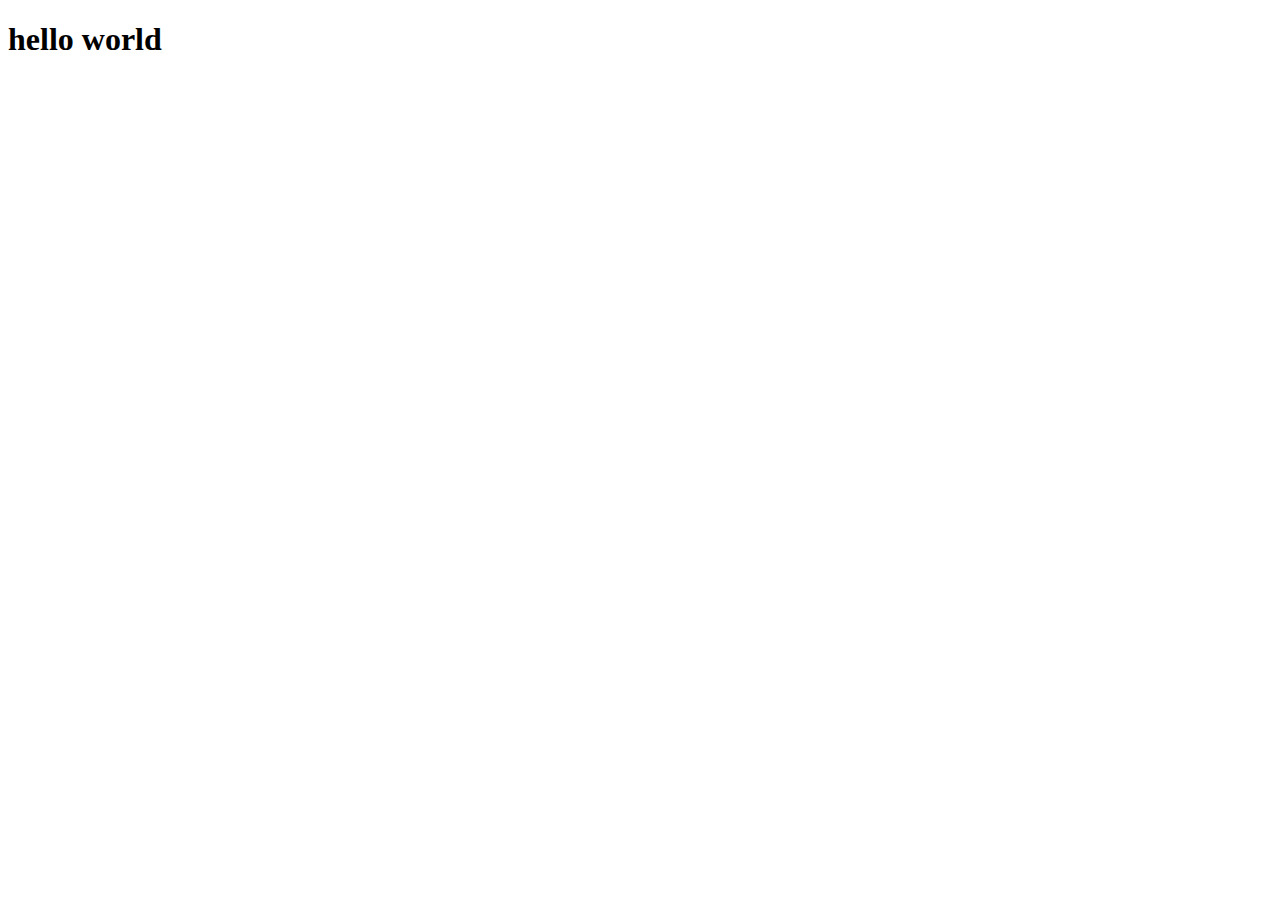
==== index.html @ 2f9a54e5 "dfd" ====
<!DOCTYPE html>
<html lang="en">
<head>
    <meta charset="UTF-8">
    <meta http-equiv="X-UA-Compatible" content="IE=edge">
    <meta name="viewport" content="width=device-width, initial-scale=1.0">
    <title>Amazon</title>
    <link rel="stylesheet" href="style.css">
</head>
<body>
    <h1>hello world</h1>
</body>
</html>
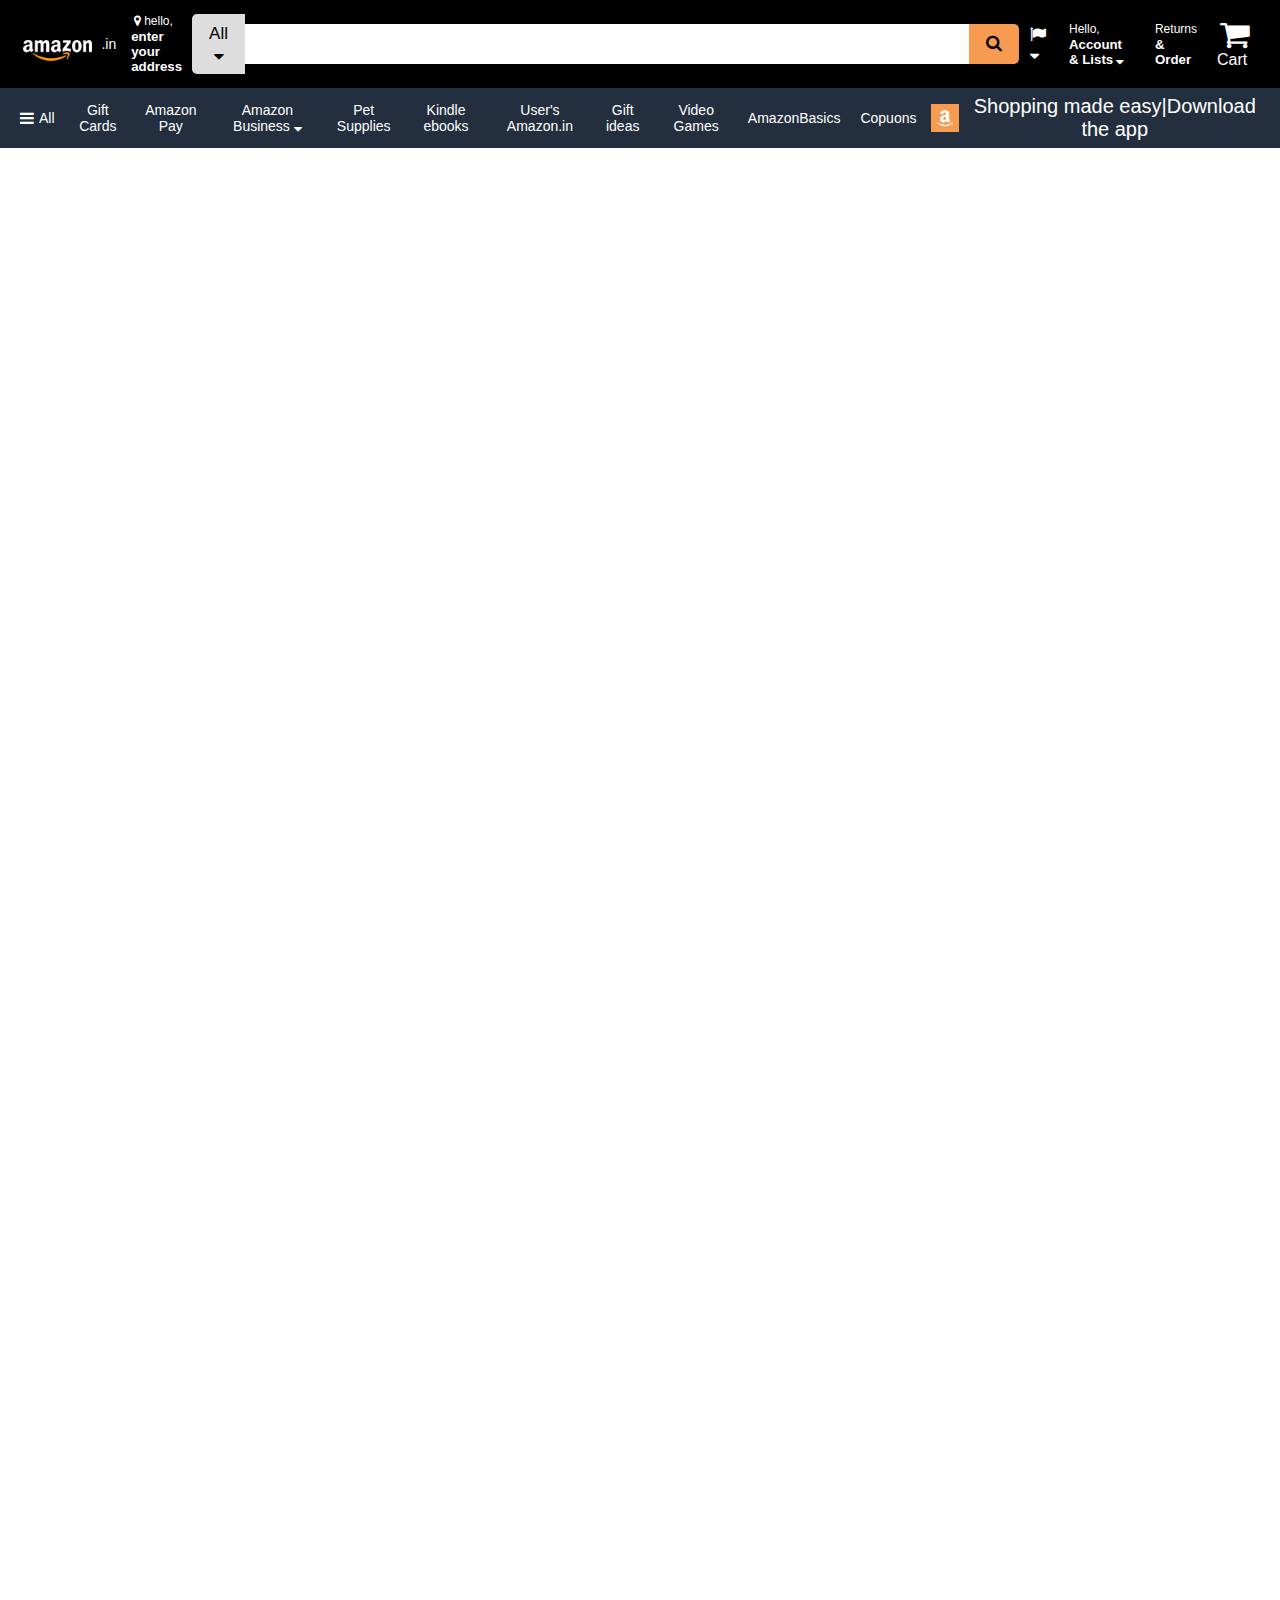
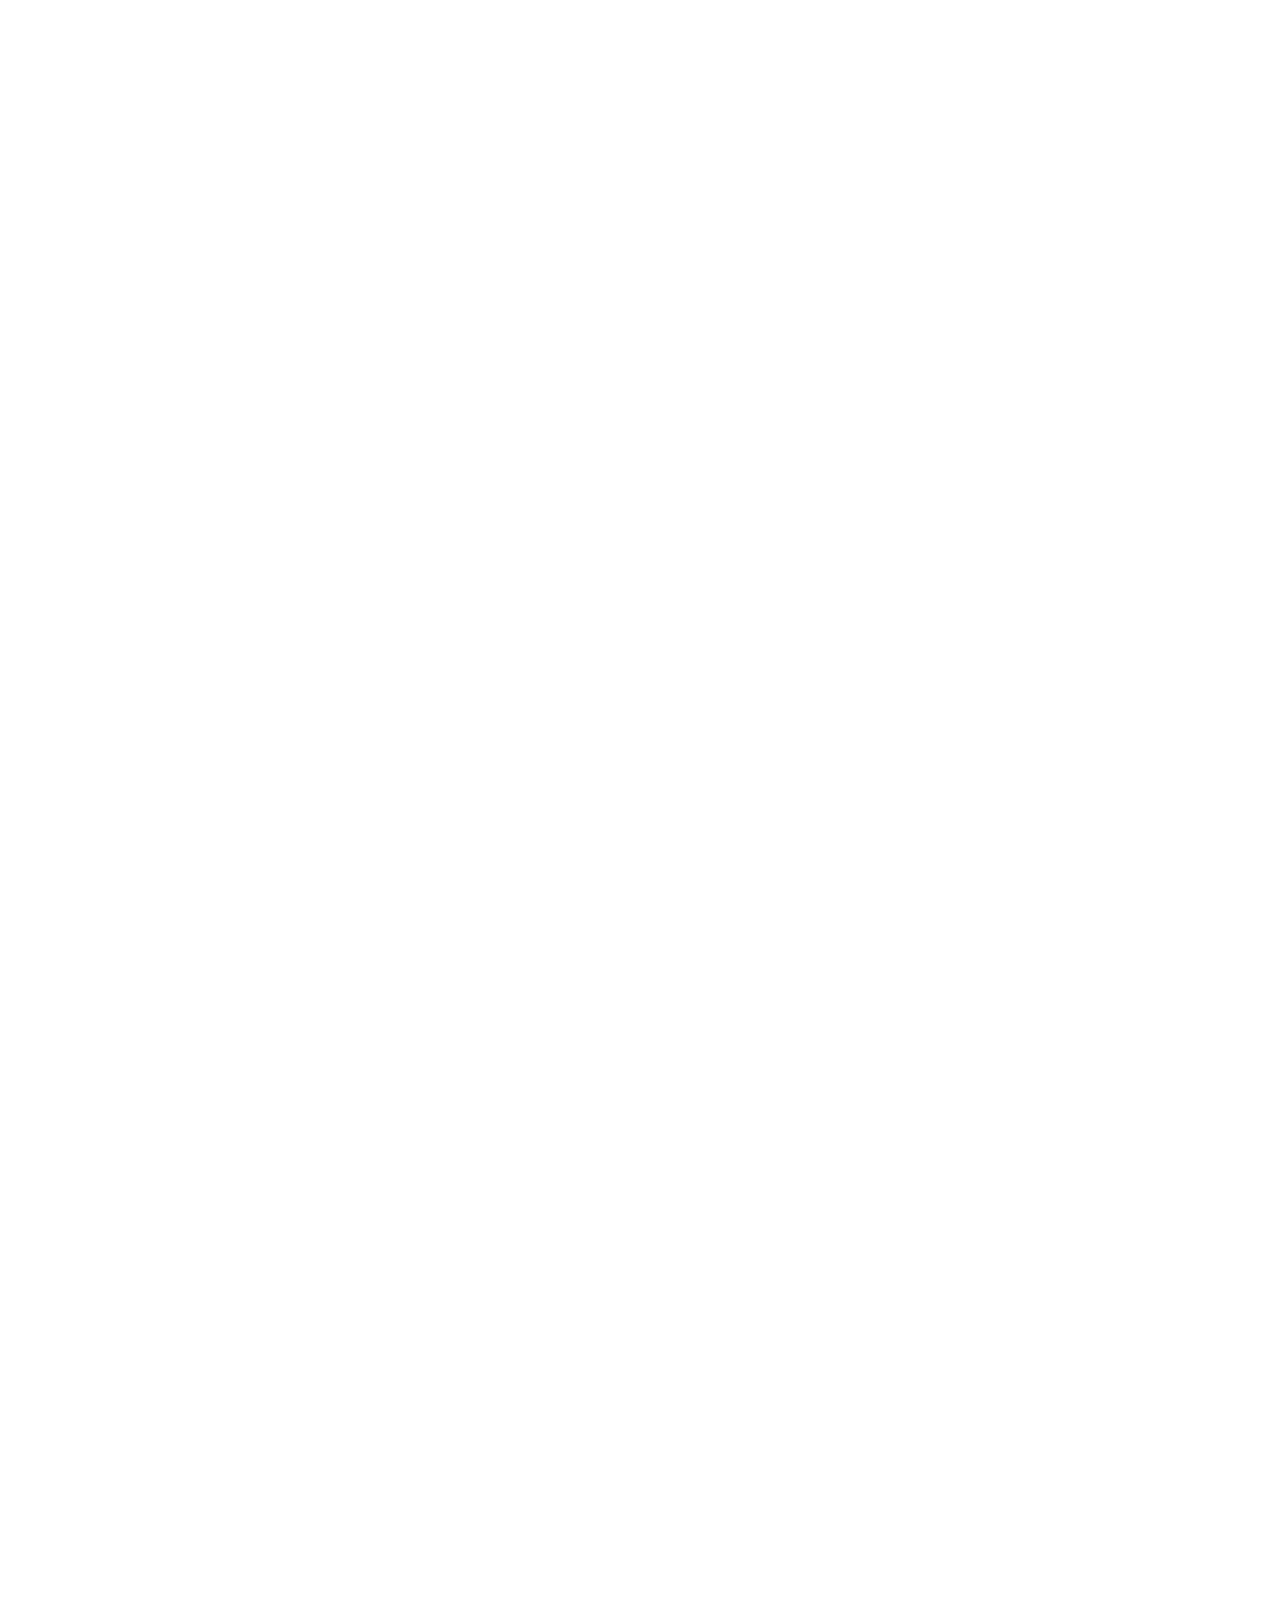
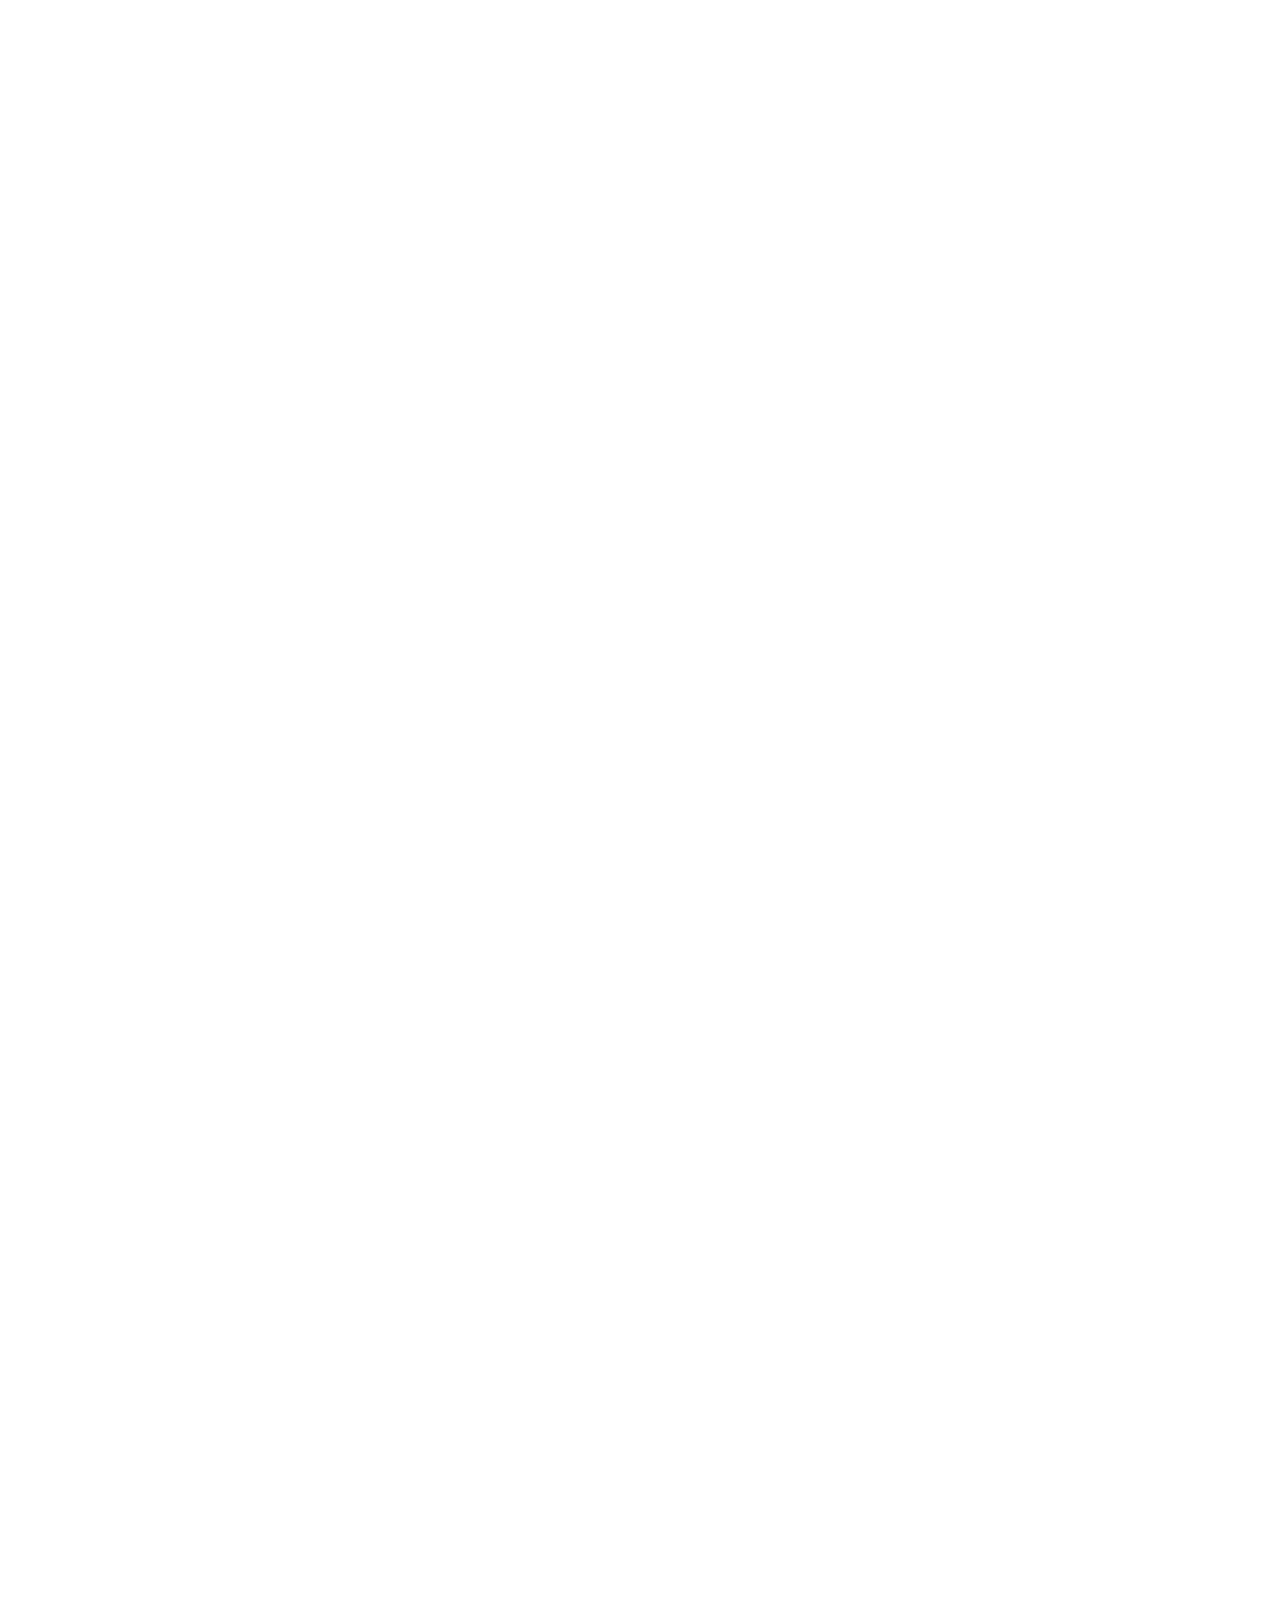
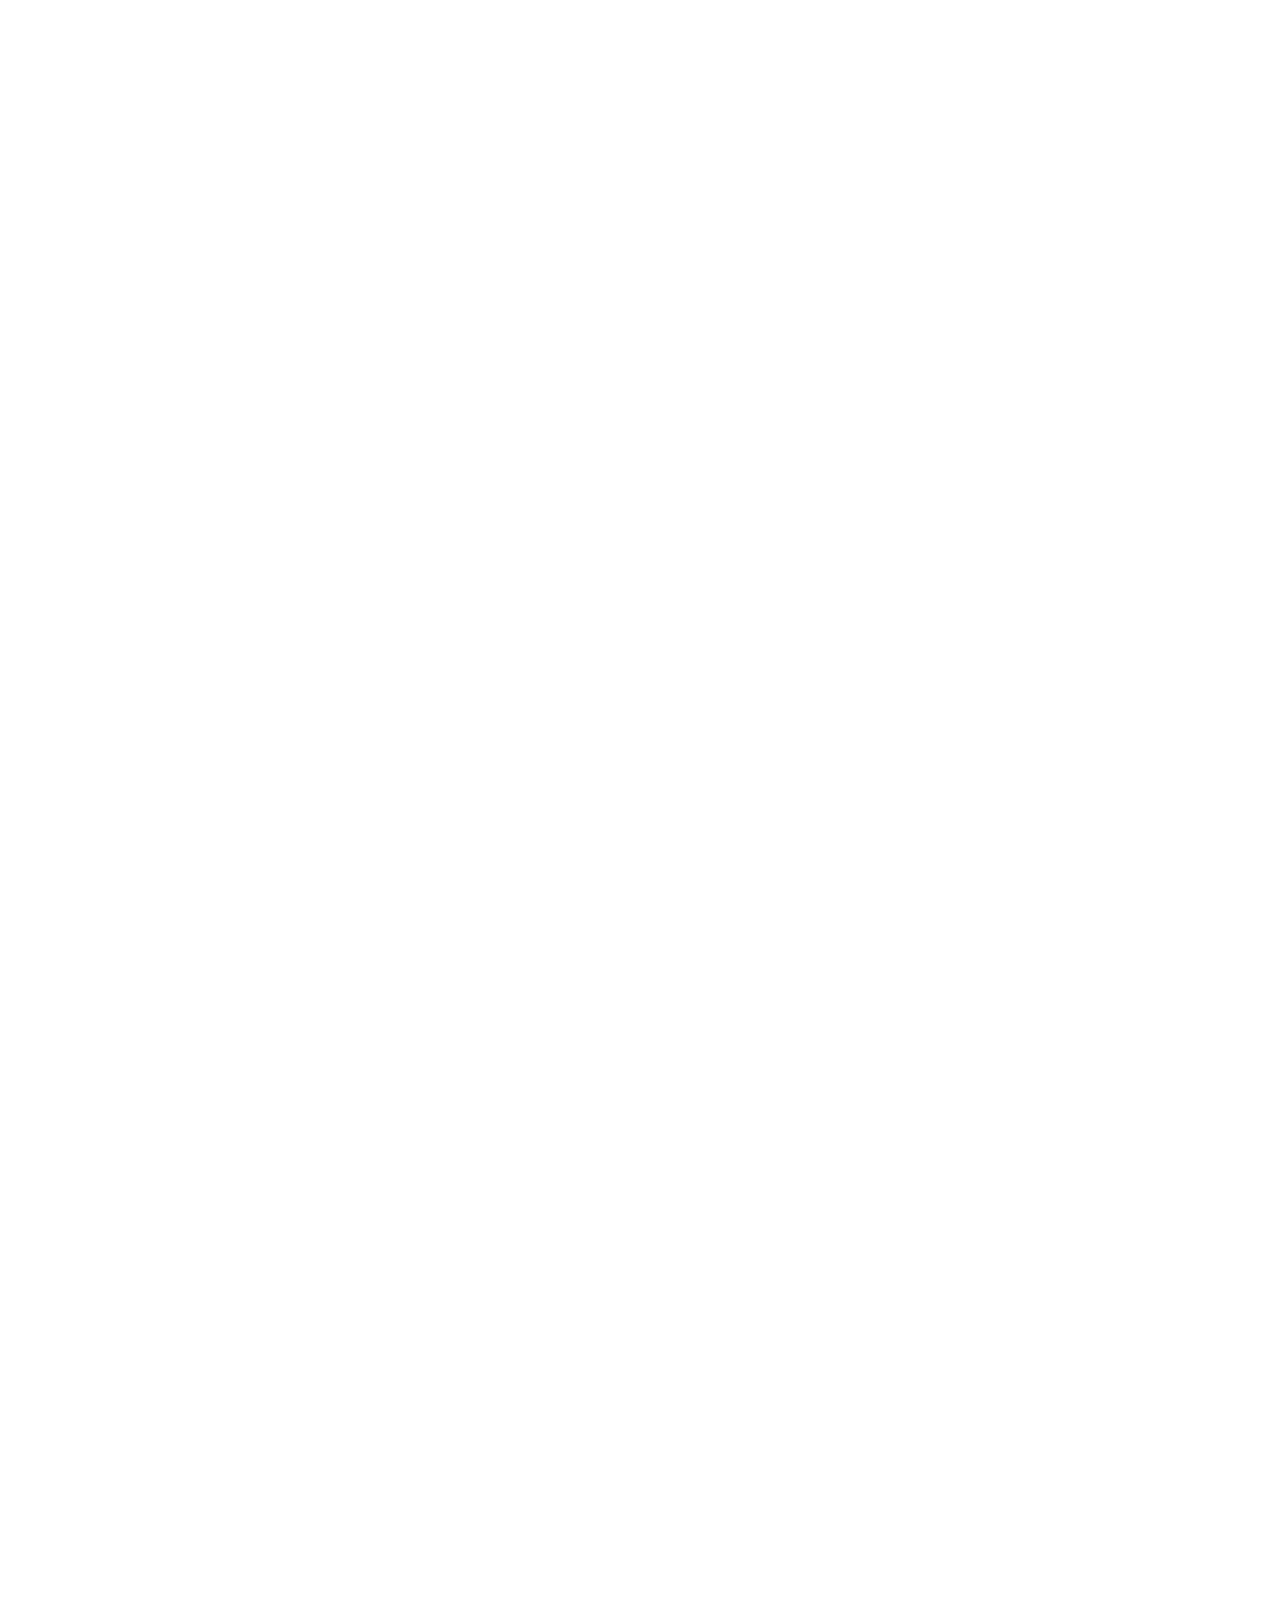
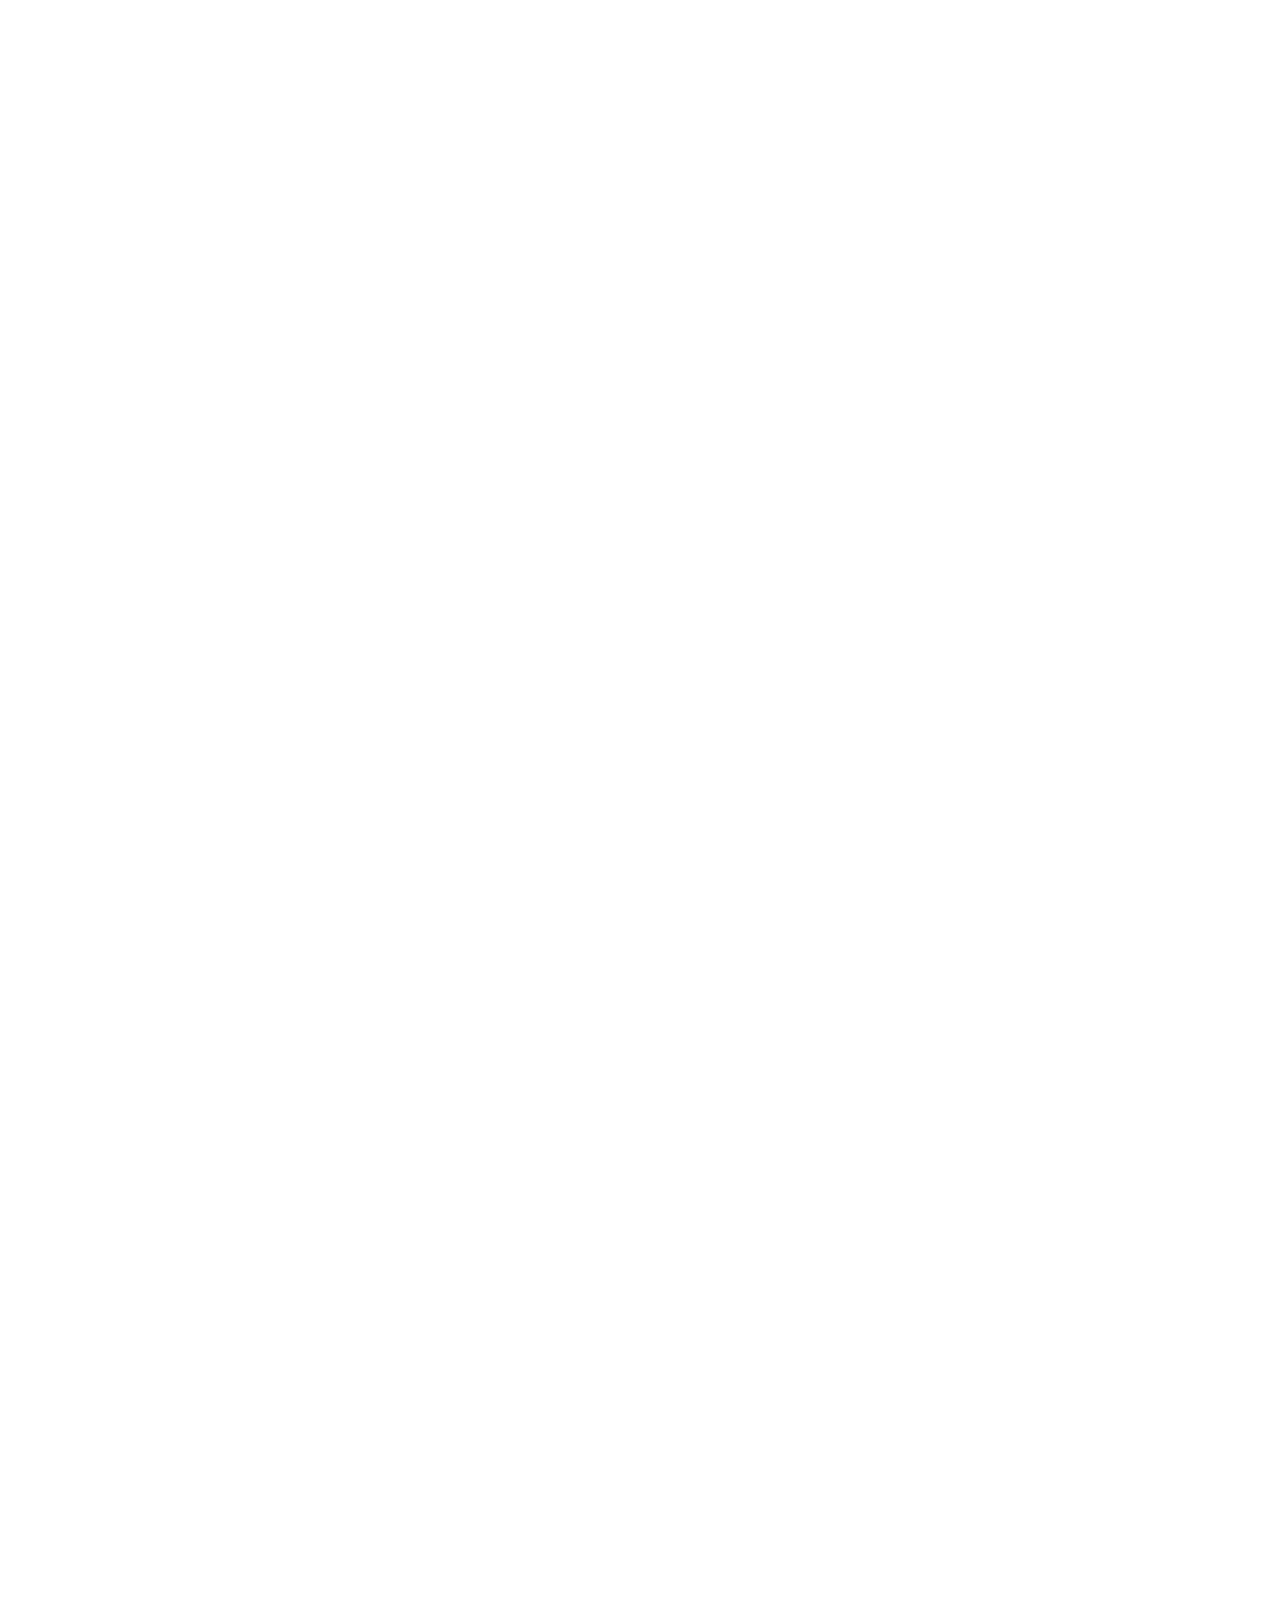
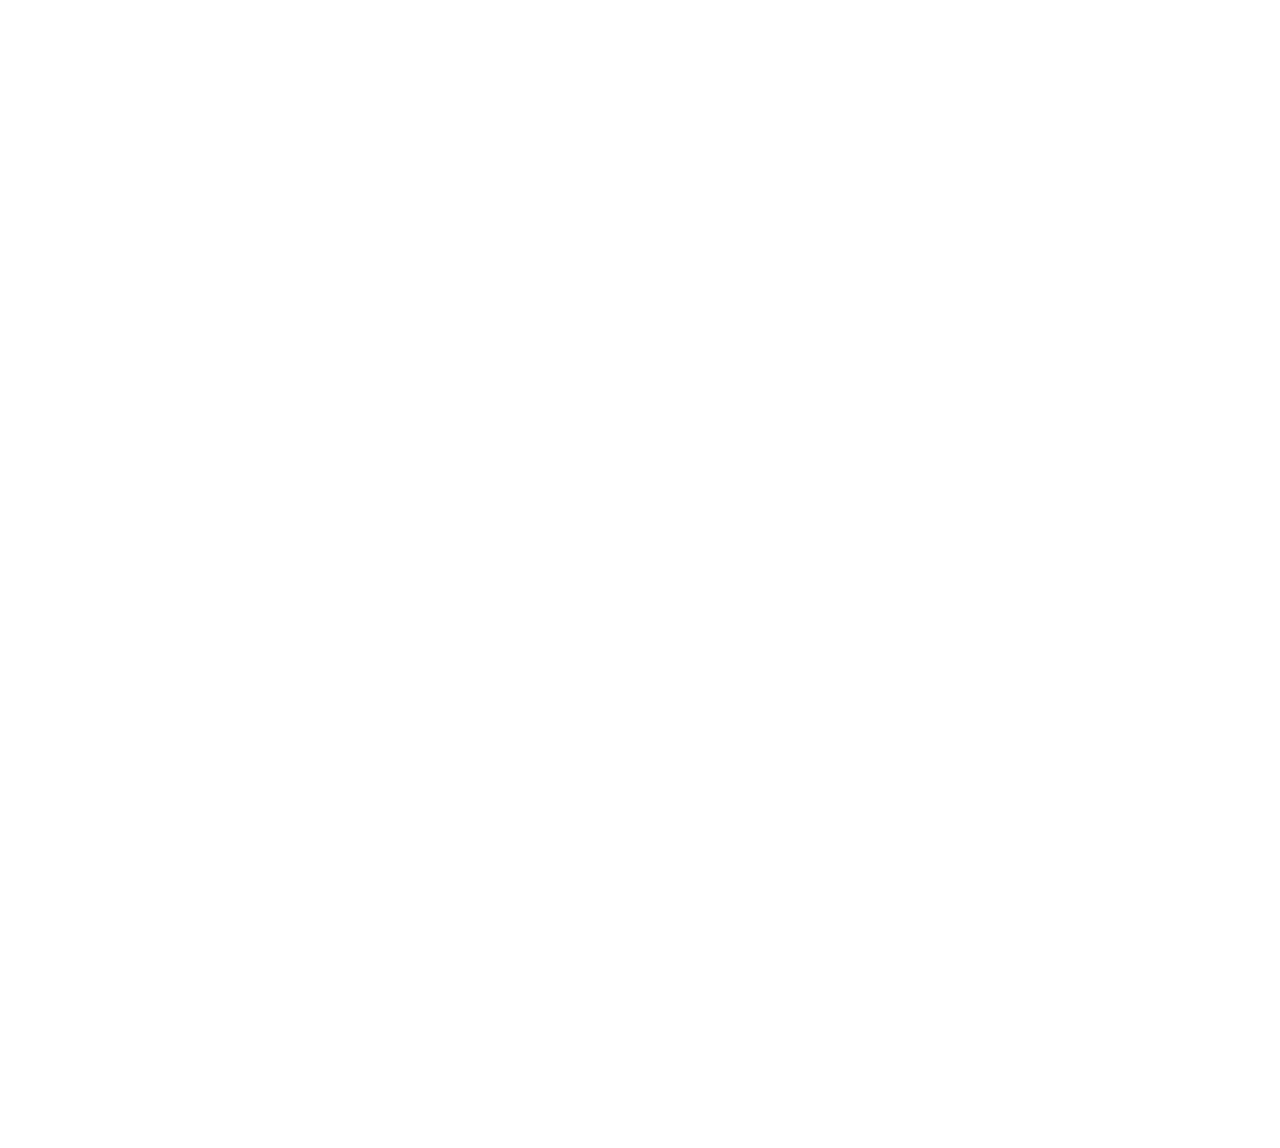
==== commit 4182bc44: "fdf" ====
--- a/index.html
+++ b/index.html
@@ -1,13 +1,104 @@
 <!DOCTYPE html>
 <html lang="en">
-<head>
-    <meta charset="UTF-8">
-    <meta http-equiv="X-UA-Compatible" content="IE=edge">
-    <meta name="viewport" content="width=device-width, initial-scale=1.0">
-    <title>Amazon</title>
-    <link rel="stylesheet" href="style.css">
-</head>
-<body>
-    <h1>hello world</h1>
-</body>
-</html>+  <head>
+    <meta charset="UTF-8" />
+    <meta http-equiv="X-UA-Compatible" content="IE=edge" />
+    <meta name="viewport" content="width=device-width, initial-scale=1.0" />
+    <title>Document</title>
+    <link rel="stylesheet" href="style/style.css" />
+    <!-- <link rel="stylesheet" href="https://cdnjs.cloudflare.com/ajax/libs/font-awesome/4.7.0/css/font-awesome.min.css" /> -->
+    <link
+      rel="stylesheet"
+      href="https://cdnjs.cloudflare.com/ajax/libs/font-awesome/4.7.0/css/font-awesome.css"
+    />
+  </head>
+
+  <body>
+    <nav>
+      <div class="left dflex">
+        <a href="#"
+          ><img src="img/amazon-logo.png" alt="logo" class="logo" /><span
+            >.in</span
+          ></a
+        >
+
+        <div class="item">
+          <p><i class="fa fa-map-marker me"></i>hello,</p>
+          <h5>enter your address</h5>
+        </div>
+      </div>
+      <div class="searchBox dflex">
+        <div class="box">
+          <div class="dflex">
+            <button type="submit" class="all">
+              All <i class="fa fa-sort-desc"></i>
+            </button>
+            <input type="text" />
+            <button type="submit" class="search">
+              <i class="fa fa-search"></i>
+            </button>
+          </div>
+        </div>
+      </div>
+      <div class="right dflex">
+        <div class="item">
+          <i class="fa fa-flag"></i><i class="fa fa-sort-desc"></i>
+        </div>
+        <div class="item">
+          <p>Hello,</p>
+          <h5>Account & Lists<i class="fa fa-sort-desc"></i></h5>
+        </div>
+        <div class="item">
+          <p>Returns</p>
+          <h5>& Order</h5>
+        </div>
+        <div class="item"><i class="fa fa-shopping-cart fa-2x"></i>Cart</div>
+      </div>
+    </nav>
+    <nav class="subnavigation">
+      <ul class="submenu">
+        <a href="#"
+          ><i class="fa fa-bars"></i>
+          <li>All</li>
+        </a>
+        <a href="#">
+          <li>Gift Cards</li>
+        </a>
+        <a href="#">
+          <li>Amazon Pay</li>
+        </a>
+        <a href="#">
+          <li>Amazon Business <i class="fa fa-sort-desc"></i></li>
+        </a>
+        <a href="#">
+          <li>Pet Supplies</li>
+        </a>
+        <a href="#">
+          <li>Kindle ebooks</li>
+        </a>
+        <a href="#">
+          <li>User's Amazon.in</li>
+        </a>
+        <a href="#">
+          <li>Gift ideas</li>
+        </a>
+        <a href="#">
+          <li>Video Games</li>
+        </a>
+        <a href="#">
+          <li>AmazonBasics</li>
+        </a>
+        <a href="#">
+          <li>Copuons</li>
+        </a>
+      </ul>
+      <ul>
+        <a href="#"
+          ><i class="fa fa-amazon bg"></i>
+          <li class="li">Shopping made easy|Download the app</li>
+        </a>
+      </ul>
+    </nav>
+    <section></section>
+  </body>
+</html>
--- a/style/style.css
+++ b/style/style.css
@@ -0,0 +1,127 @@
+* {
+    margin: 0;
+    padding: 0;
+    box-sizing: border-box;
+    color: white;
+    font-family: Arial, Helvetica, sans-serif;
+  }
+  body {
+    height: 1000vh;
+  }
+  section {
+    height: 1000vh;
+  }
+  nav {
+    background-color: #000;
+    display: flex;
+    justify-content: space-between;
+    align-items: center;
+    padding: 4px 15px 4px 10px;
+  }
+  .dflex {
+    display: flex;
+    align-items: center;
+  }
+  .item {
+    padding: 10px 10px;
+  }
+  .item:hover {
+    border: 1px solid #fff;
+    border-radius: 2px;
+    margin: -1px;
+  }
+  .logo {
+    text-align: center;
+    margin: 1px;
+    margin-bottom: -5px;
+    padding: 6px 8px 0px 0px;
+    height: 42px;
+  }
+  a {
+    display: flex;
+    text-align: center;
+    align-items: center;
+    text-decoration: none;
+    padding: 5px 5px 5px;
+  }
+  a:hover {
+    border: 1px solid #fff;
+    margin: -1px;
+    border-radius: 3px;
+  }
+  a span {
+    font-size: 14px;
+    margin-left: -10px;
+  }
+  p {
+    font-size: 12px;
+    line-height: 15px;
+  }
+  .item i {
+    padding: 0 3px;
+  }
+  nav input {
+    width: 740px;
+    padding: 10px;
+    font-size: 17px;
+    border: none;
+    outline: none;
+    color: black;
+  }
+  nav button {
+    padding: 10px 10px;
+    color: black;
+    font-size: 17px;
+    border: none;
+    border-radius: 5px 0px 0px 5px;
+    cursor: pointer;
+  }
+  nav .all {
+    background: #ddd;
+    border-radius: 5px 0px 0px 5px;
+  }
+  nav .search {
+    padding: 10px 17px;
+    margin: -2px;
+    background: rgb(247, 155, 80);
+    border-radius: 0px 5px 5px 0px;
+  }
+  nav .search i,
+  nav .all i {
+    color: black;
+  }
+  
+  .box:hover {
+    border: 4px solid rgb(247, 155, 80);
+    box-shadow: 0px 0px 3px 0px rgb(247, 155, 80);
+    border-radius: 10px;
+  }
+  .subnavigation {
+    background-color: #232f3e;
+    padding: 6px 15px;
+  }
+  .submenu {
+    display: flex;
+    align-items: center;
+    justify-content: space-around;
+  }
+  ul li {
+    list-style: none;
+    font-weight: 500;
+    padding: 1px 5px;
+    font-size: 14px;
+  }
+  nav submenu i {
+    font-size: 16px;
+  }
+  .li {
+    margin: -5px;
+    font-size: 20px;
+  }
+  .bg {
+    position: relative;
+    padding: 6px 6px;
+    margin: -5px 0;
+    margin-right: 10px;
+    background-color: rgb(247, 155, 80);
+  }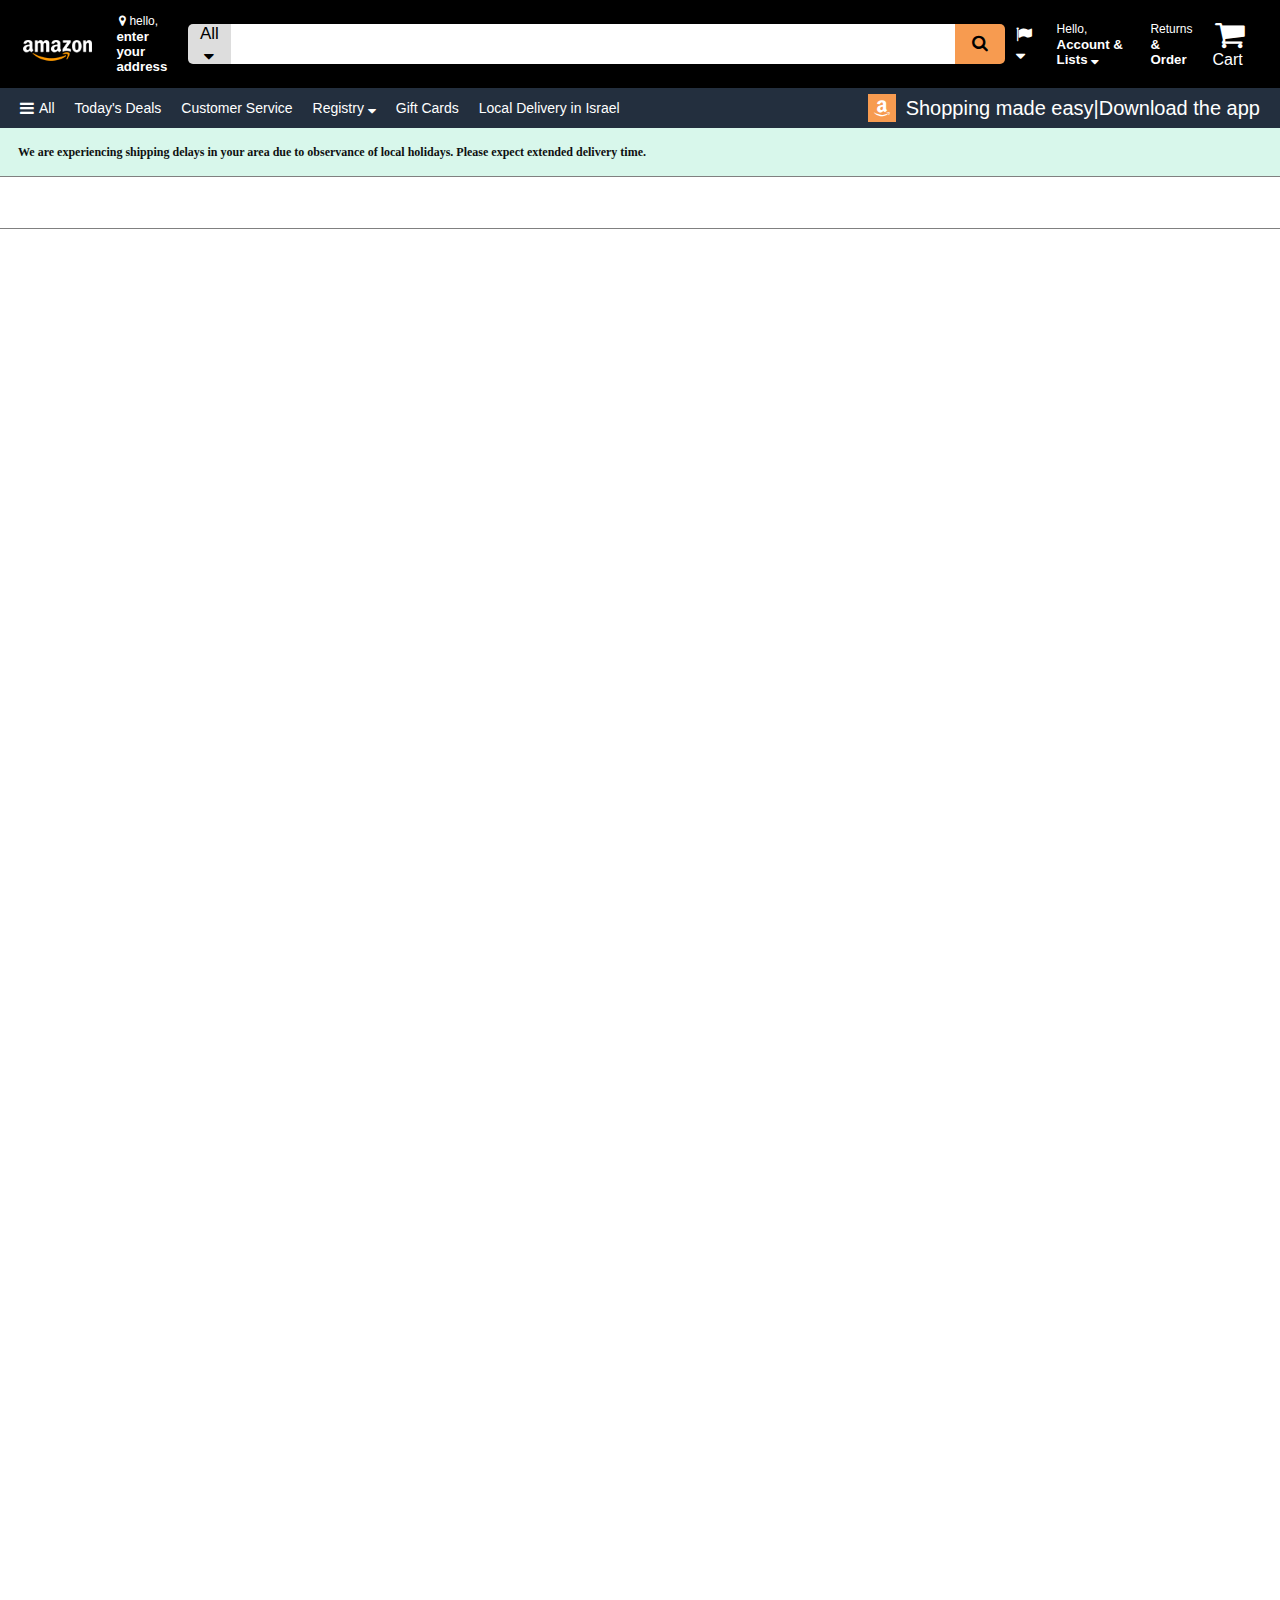
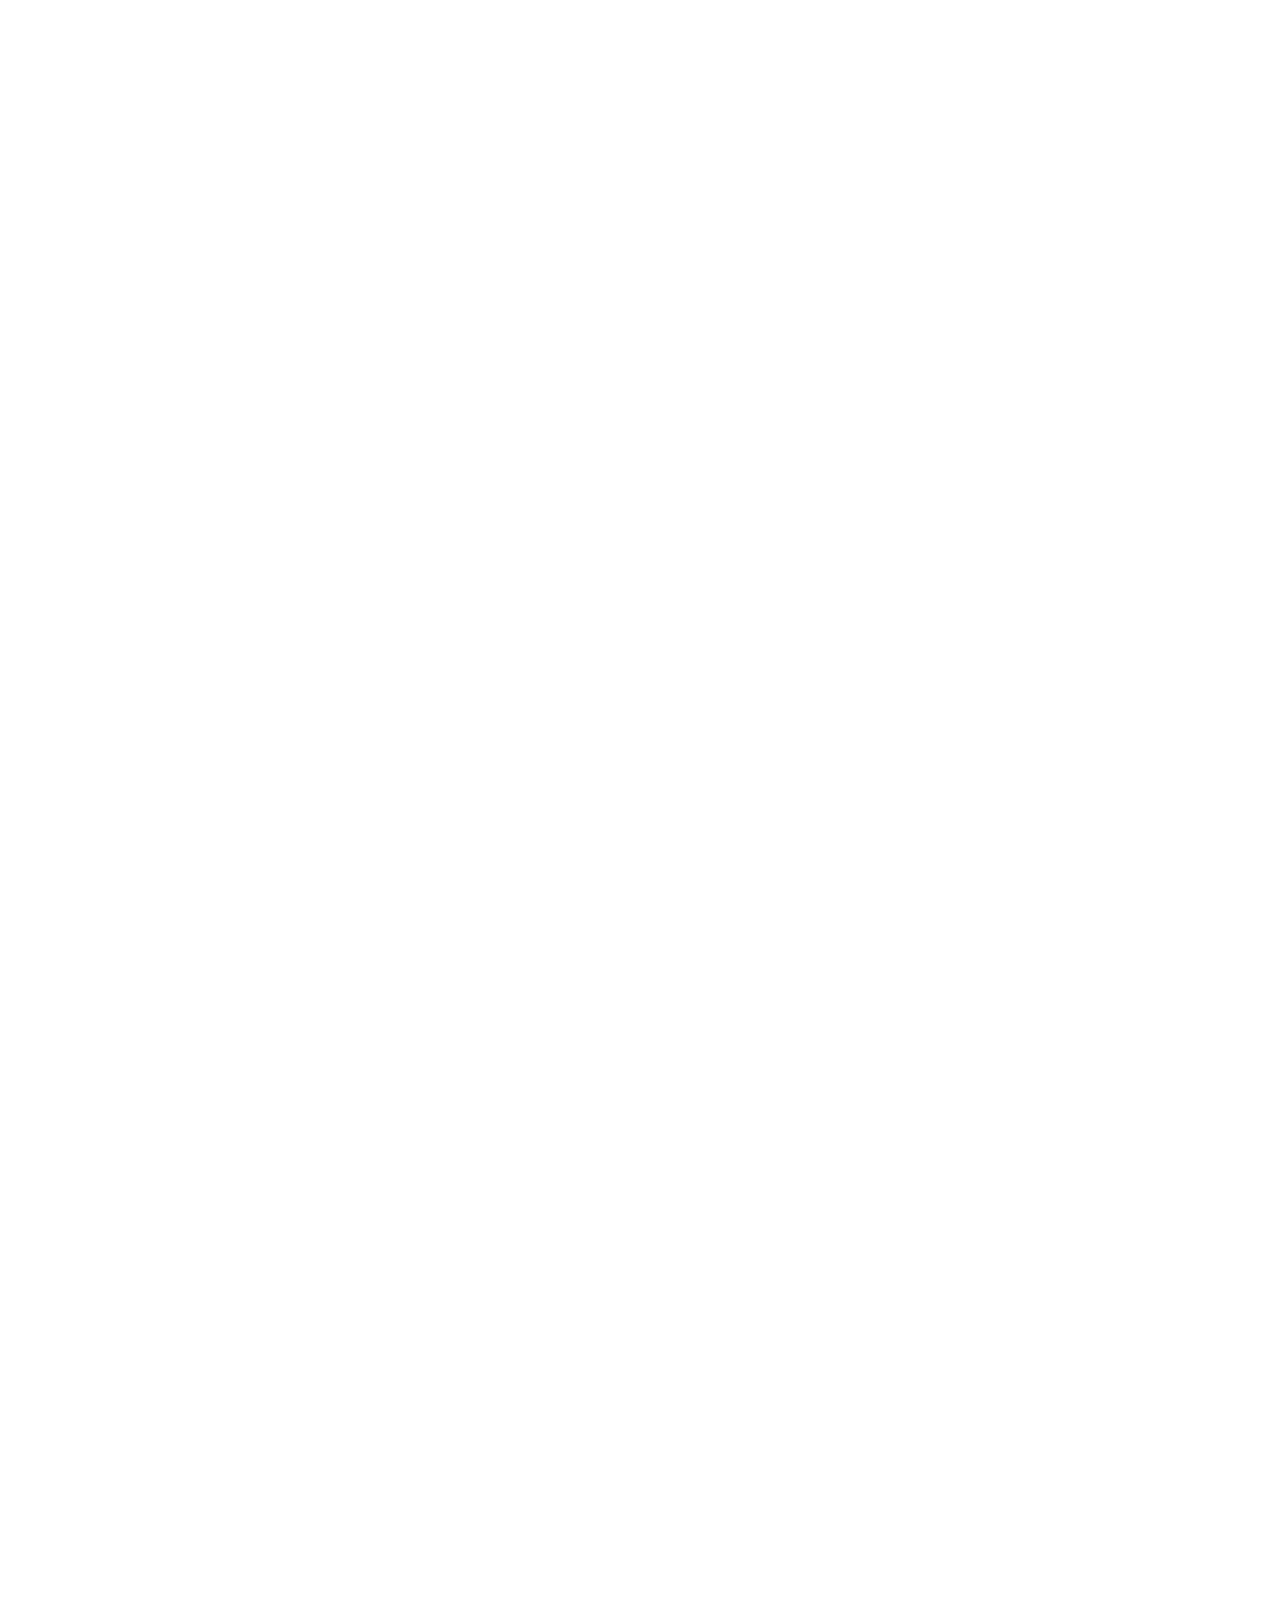
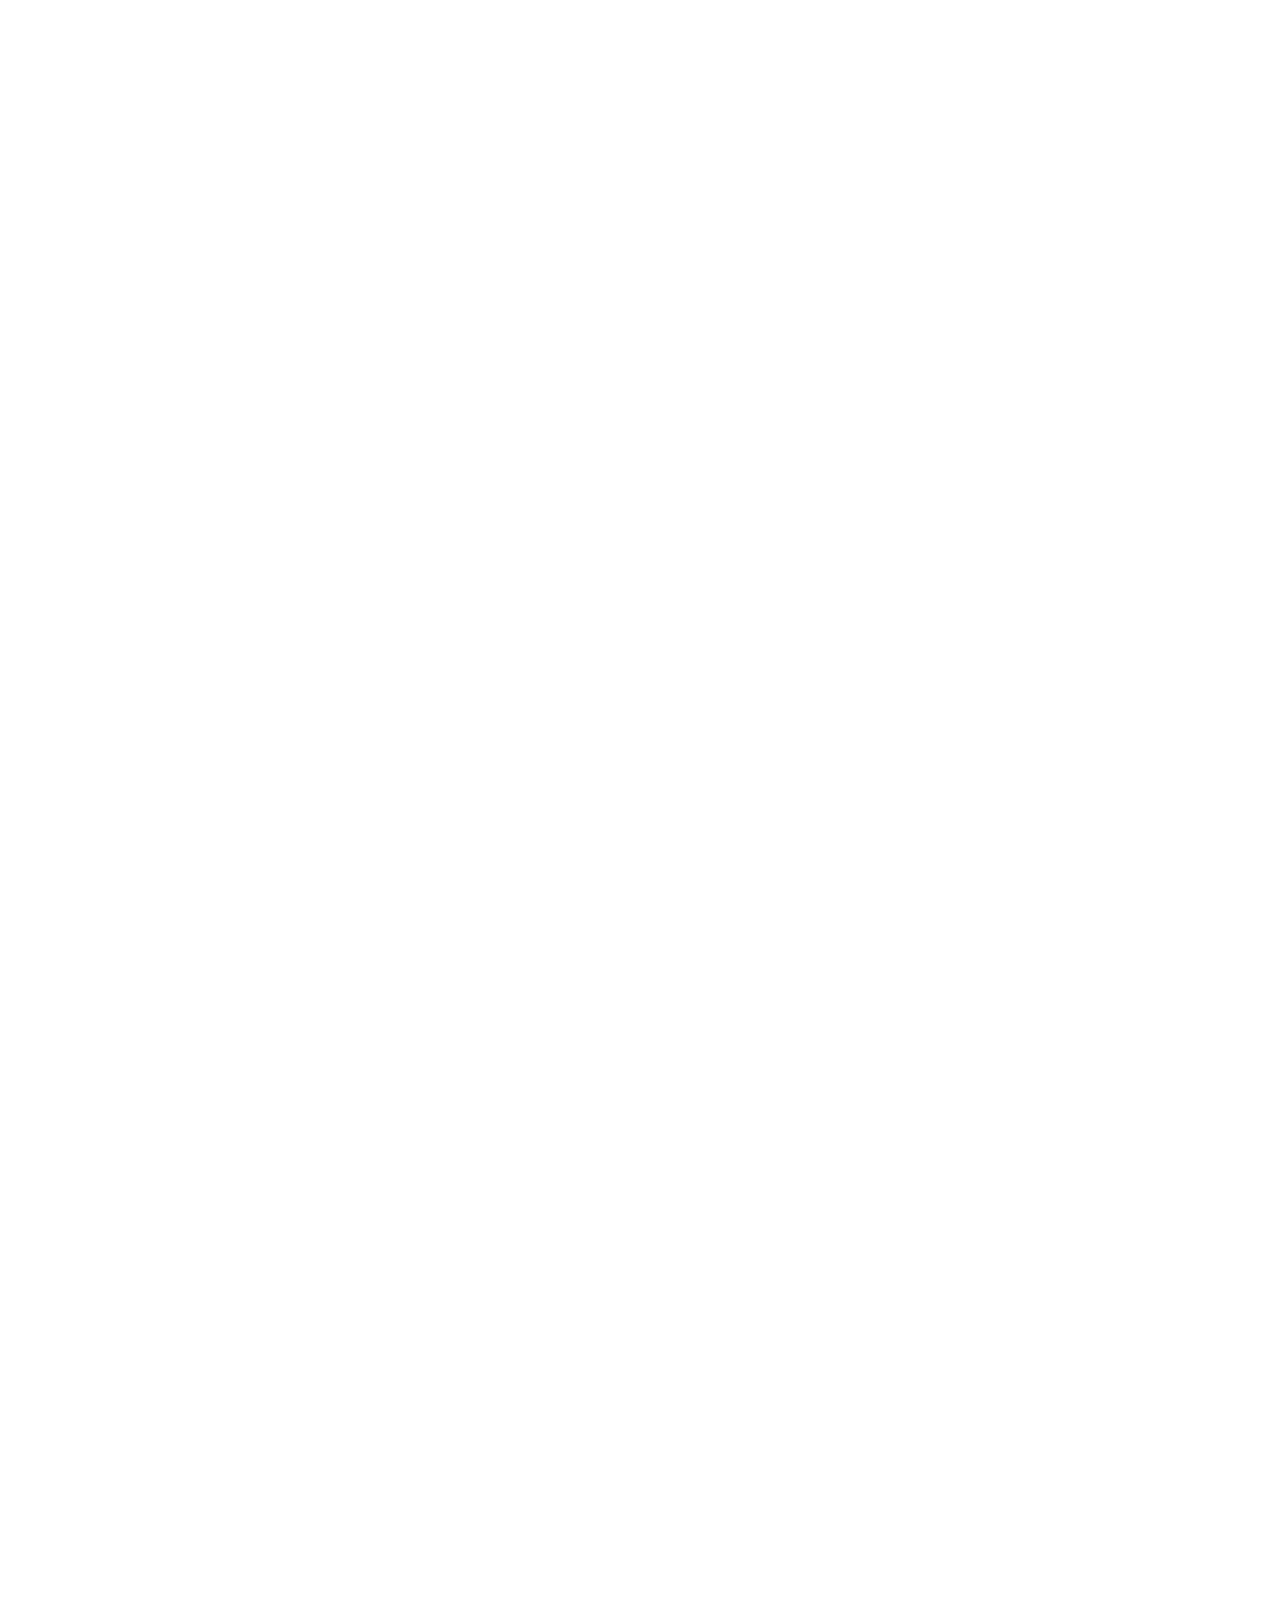
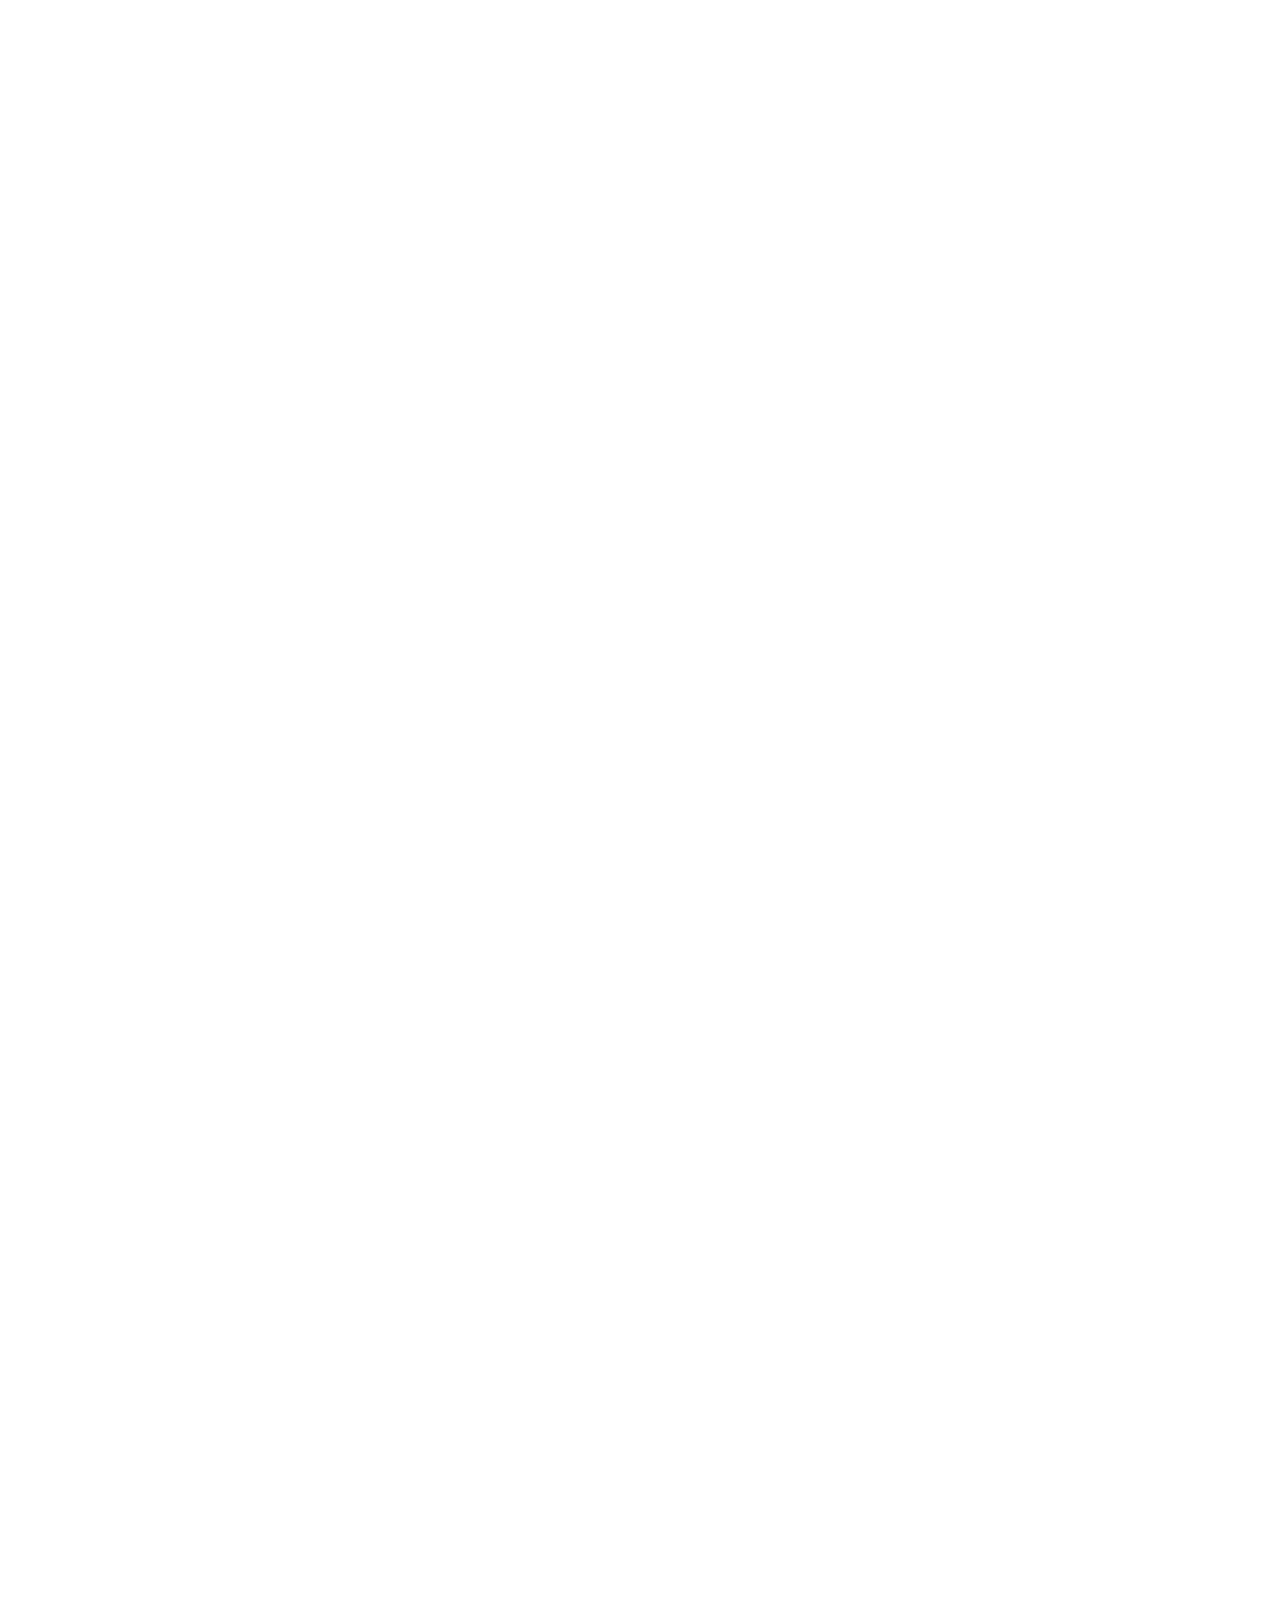
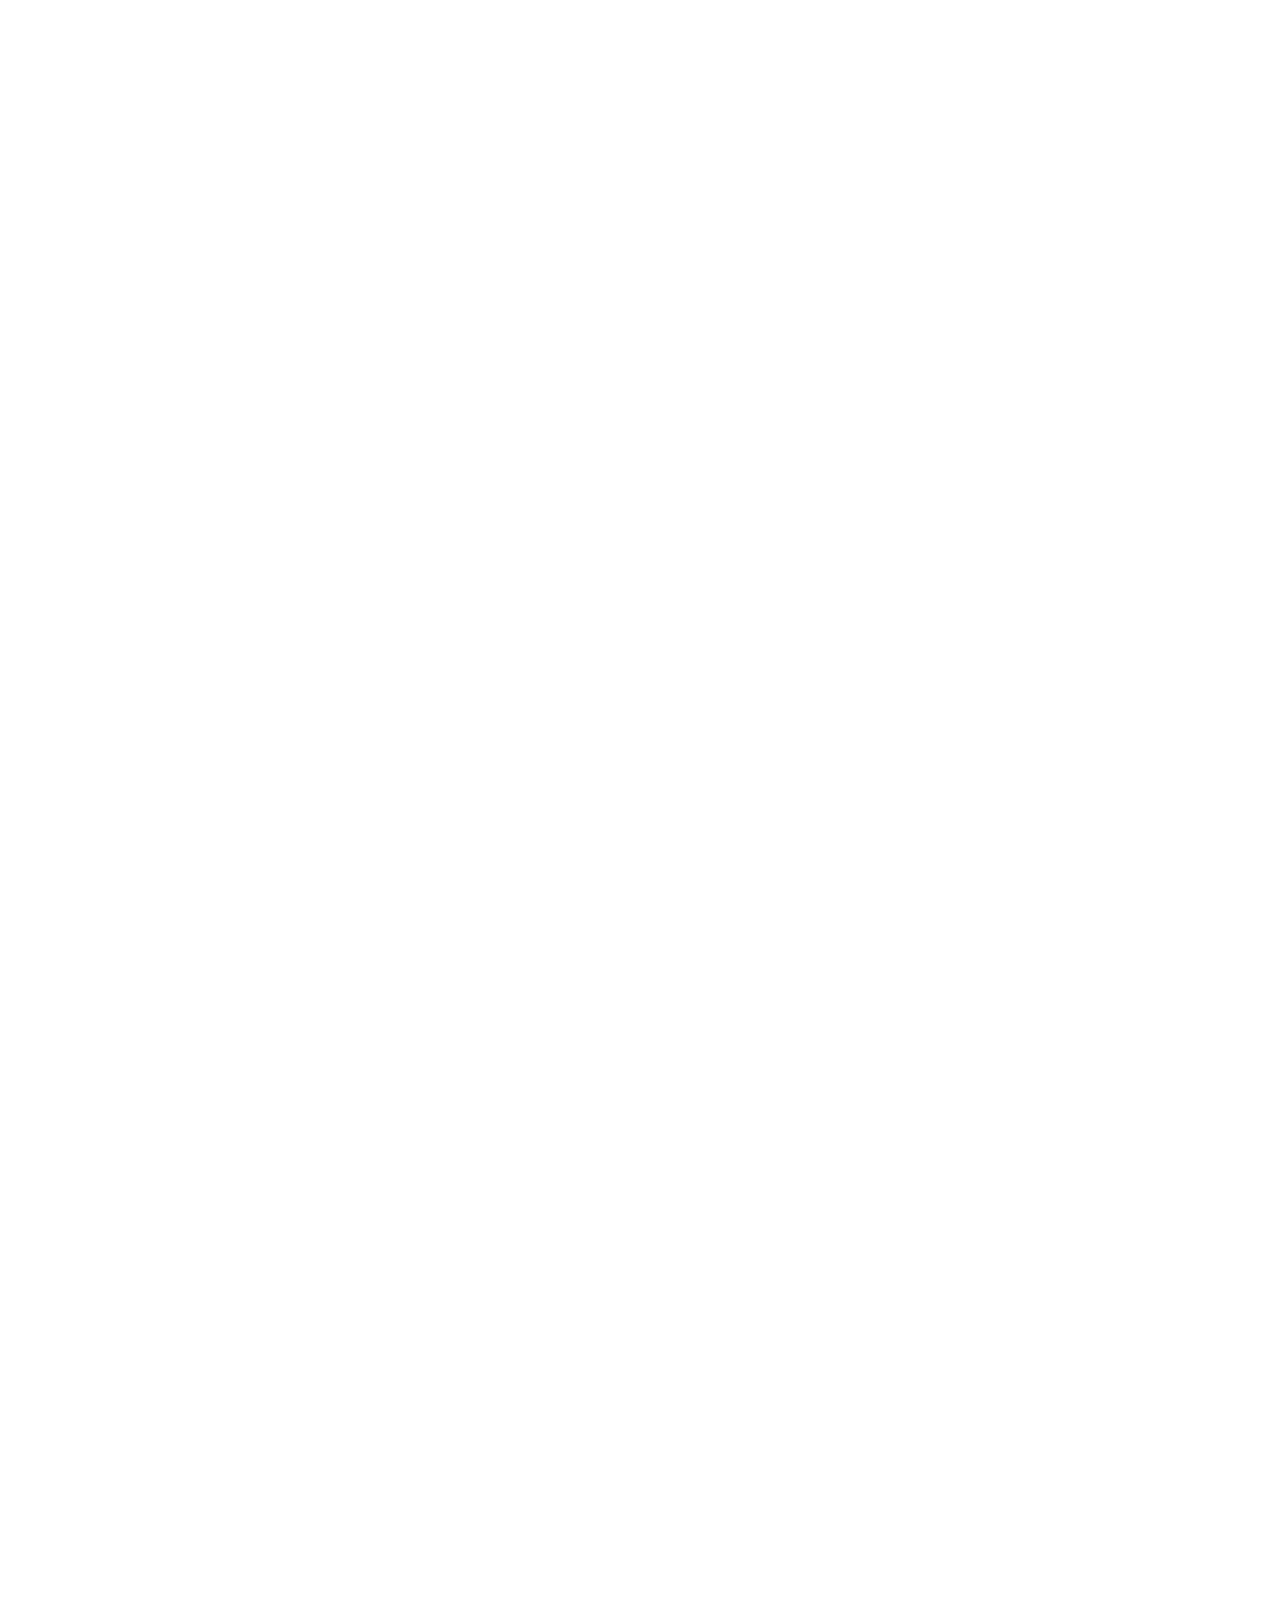
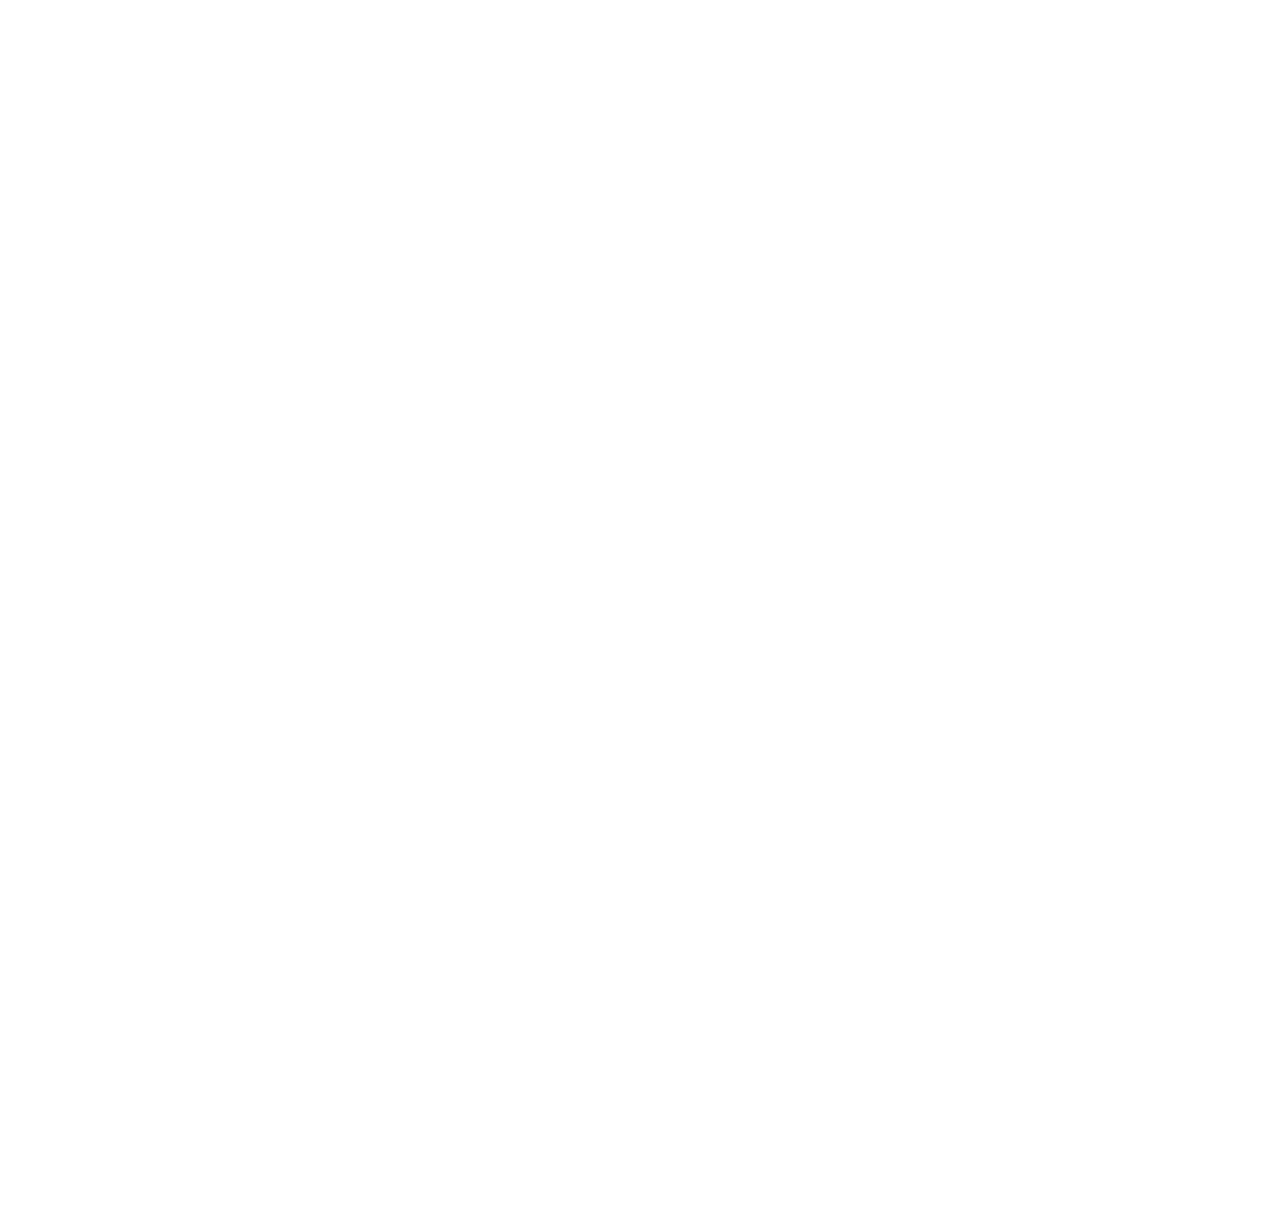
==== commit e355c2cb: "fdf" ====
--- a/index.html
+++ b/index.html
@@ -18,7 +18,7 @@
       <div class="left dflex">
         <a href="#"
           ><img src="img/amazon-logo.png" alt="logo" class="logo" /><span
-            >.in</span
+            ></span
           ></a
         >
 
@@ -62,21 +62,21 @@
           <li>All</li>
         </a>
         <a href="#">
+          <li>Today's Deals</li>
+        </a>
+        <a href="#">
+          <li>Customer Service</li>
+        </a>
+        <a href="#">
+          <li>Registry <i class="fa fa-sort-desc"></i></li>
+        </a>
+        <a href="#">
           <li>Gift Cards</li>
         </a>
         <a href="#">
-          <li>Amazon Pay</li>
+          <li>Local Delivery in Israel</li>
         </a>
-        <a href="#">
-          <li>Amazon Business <i class="fa fa-sort-desc"></i></li>
-        </a>
-        <a href="#">
-          <li>Pet Supplies</li>
-        </a>
-        <a href="#">
-          <li>Kindle ebooks</li>
-        </a>
-        <a href="#">
+        <!-- <a href="#">
           <li>User's Amazon.in</li>
         </a>
         <a href="#">
@@ -89,9 +89,15 @@
           <li>AmazonBasics</li>
         </a>
         <a href="#">
-          <li>Copuons</li>
-        </a>
+          <li>Copuons</li> -->
+        <!-- </a> -->
       </ul>
+      
+
+
+
+
+
       <ul>
         <a href="#"
           ><i class="fa fa-amazon bg"></i>
@@ -99,6 +105,15 @@
         </a>
       </ul>
     </nav>
+    <div class="header-bottom">
+      <div class="text-div">
+         <strong class="We-are-experiencing">We are experiencing shipping delays in your area due to observance of local holidays. Please expect extended delivery time.</strong>
+      </div>
+   </div>
+
+    <div class="header-bottom2">
+
+    </div>
     <section></section>
   </body>
 </html>
--- a/style/style.css
+++ b/style/style.css
@@ -1,3 +1,16 @@
+@font-face {
+    font-family:'Amazon Regular' ;
+    src: url(/fonts/AM-JP-UDShinGoNTPr6N-Reg.otf);
+ }
+ @font-face {
+    font-family:'Amazon Bold' ;
+    src: url(/fonts/AM-JP-UDShinGoNTPr6N-DeBold.otf);
+ }
+ @font-face {
+    font-family:'Amazon light' ;
+    src: url(/fonts/AM-JP-UDShinGoNTPr6N-Light.otf);
+ }
+
 * {
     margin: 0;
     padding: 0;
@@ -5,6 +18,7 @@
     color: white;
     font-family: Arial, Helvetica, sans-serif;
   }
+ 
   body {
     height: 1000vh;
   }
@@ -69,7 +83,7 @@
     color: black;
   }
   nav button {
-    padding: 10px 10px;
+    padding: 0px 5px;;
     color: black;
     font-size: 17px;
     border: none;
@@ -124,4 +138,25 @@
     margin: -5px 0;
     margin-right: 10px;
     background-color: rgb(247, 155, 80);
-  }+  }
+  .header-bottom{
+    height: 48px;
+    background-color: #D8F7EB;
+    padding: 14px 18px;
+}
+ .We-are-experiencing{
+    color: #0F1111;
+    width: fit-content;
+    height: 17.6px;   
+    font-size: 12px;
+    font-weight: 700;
+    font-family: 'Amazon Regular';
+    text-size-adjust: 100%;
+}
+
+.header-bottom2{
+    width: 100%;
+    height: 53px;
+    border-top: 1px solid grey;
+    border-bottom: 1px solid grey;
+}
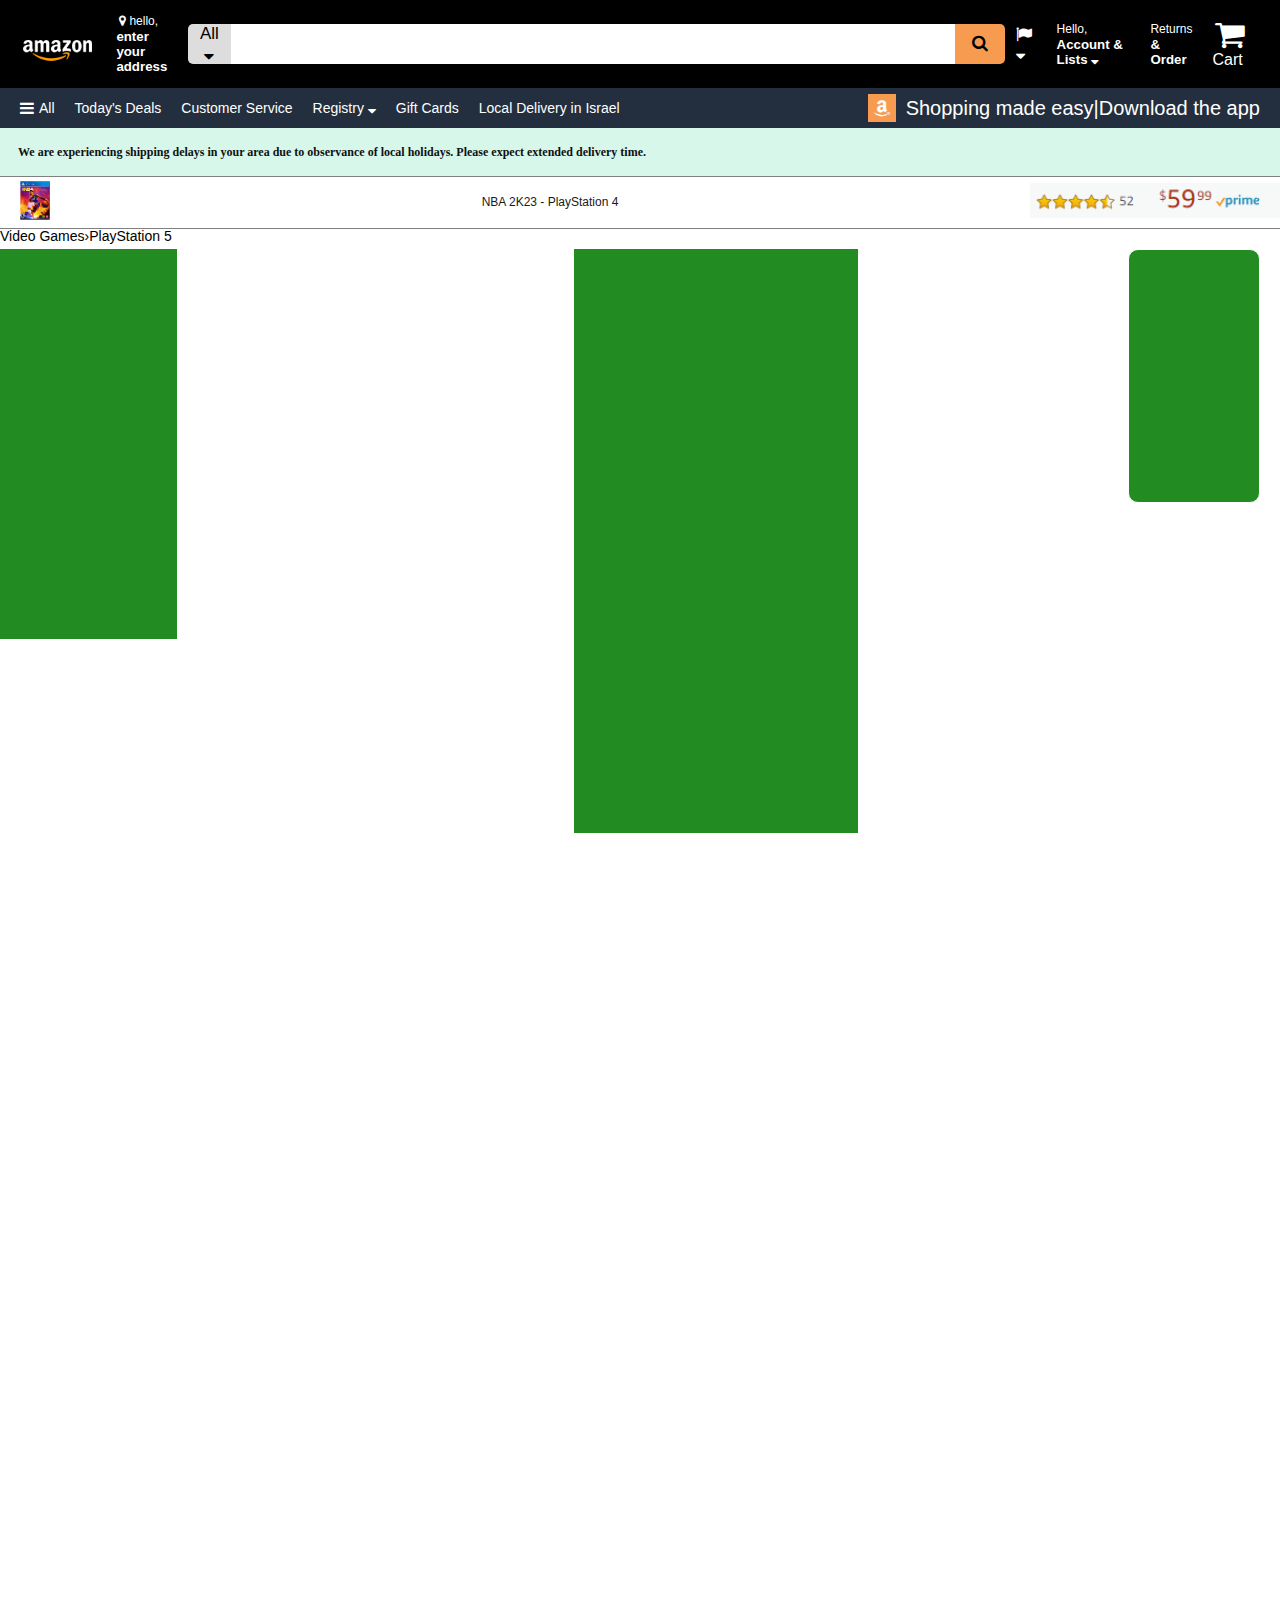
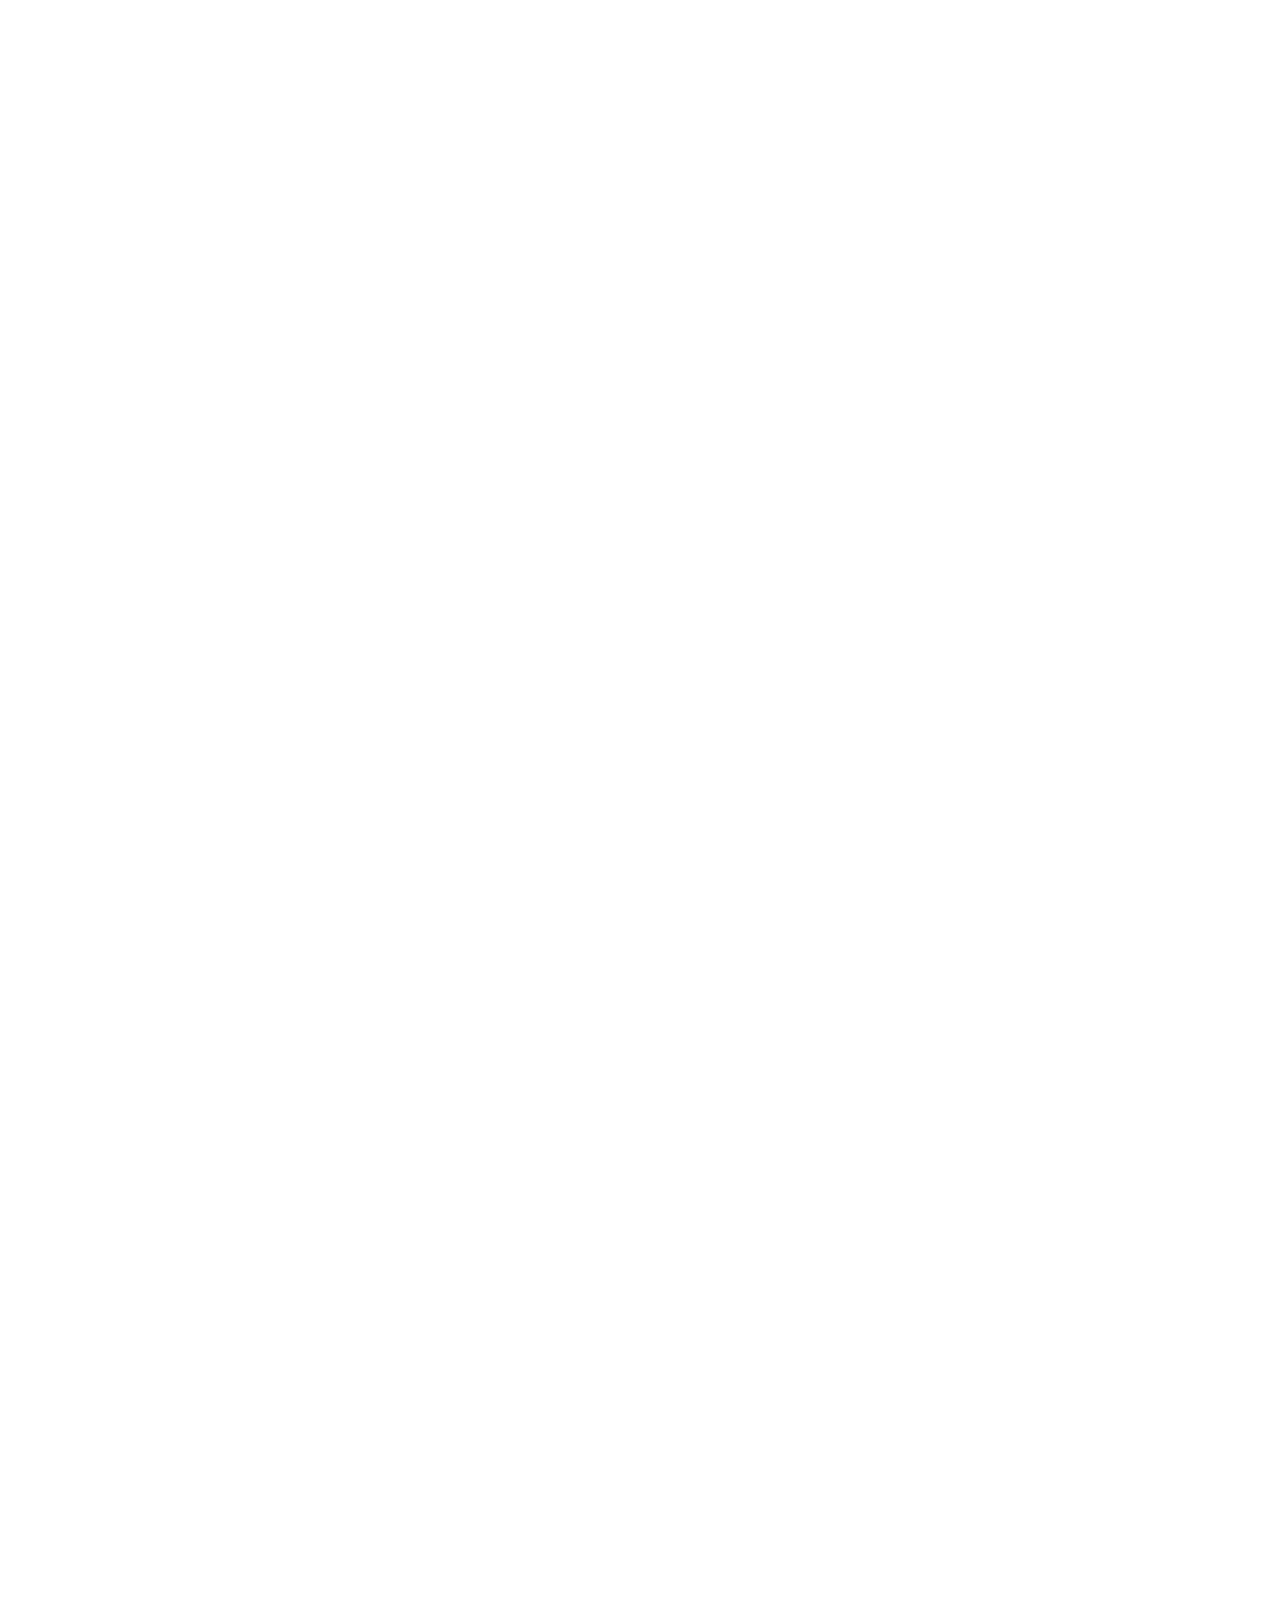
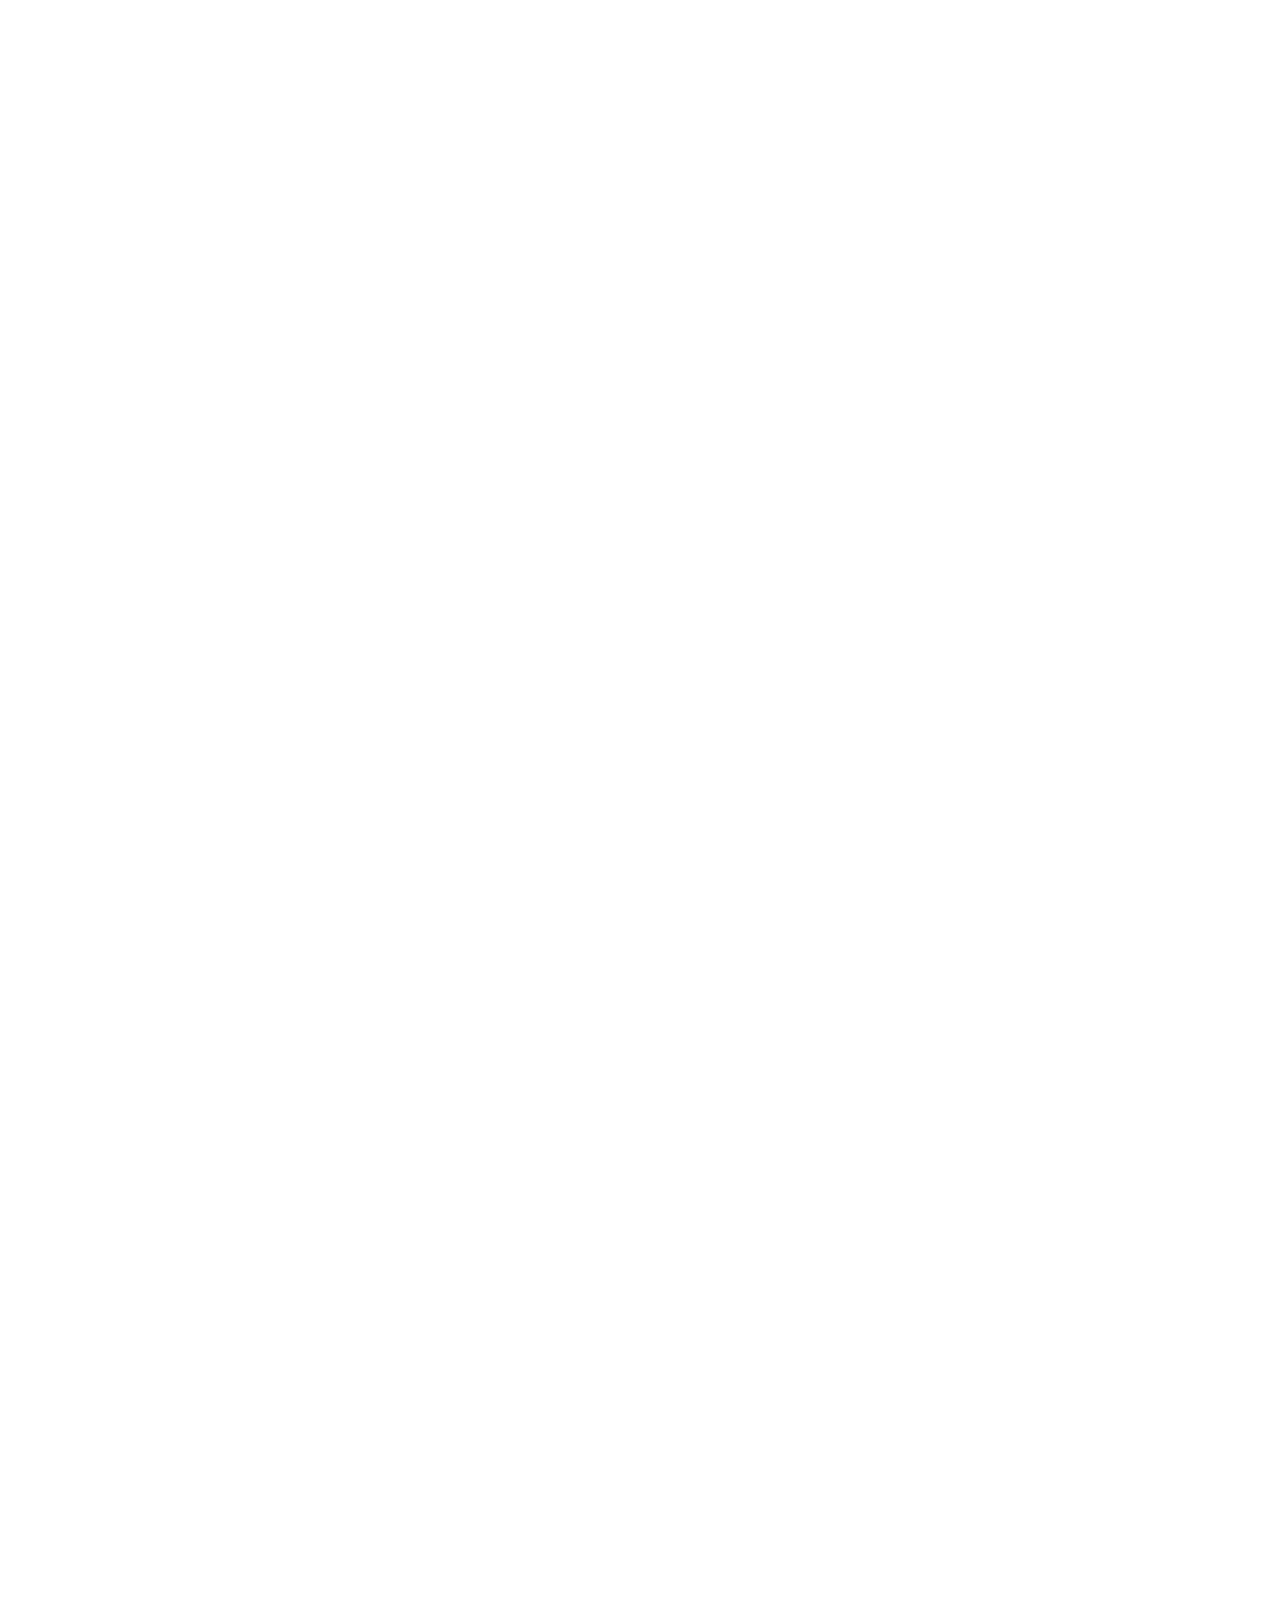
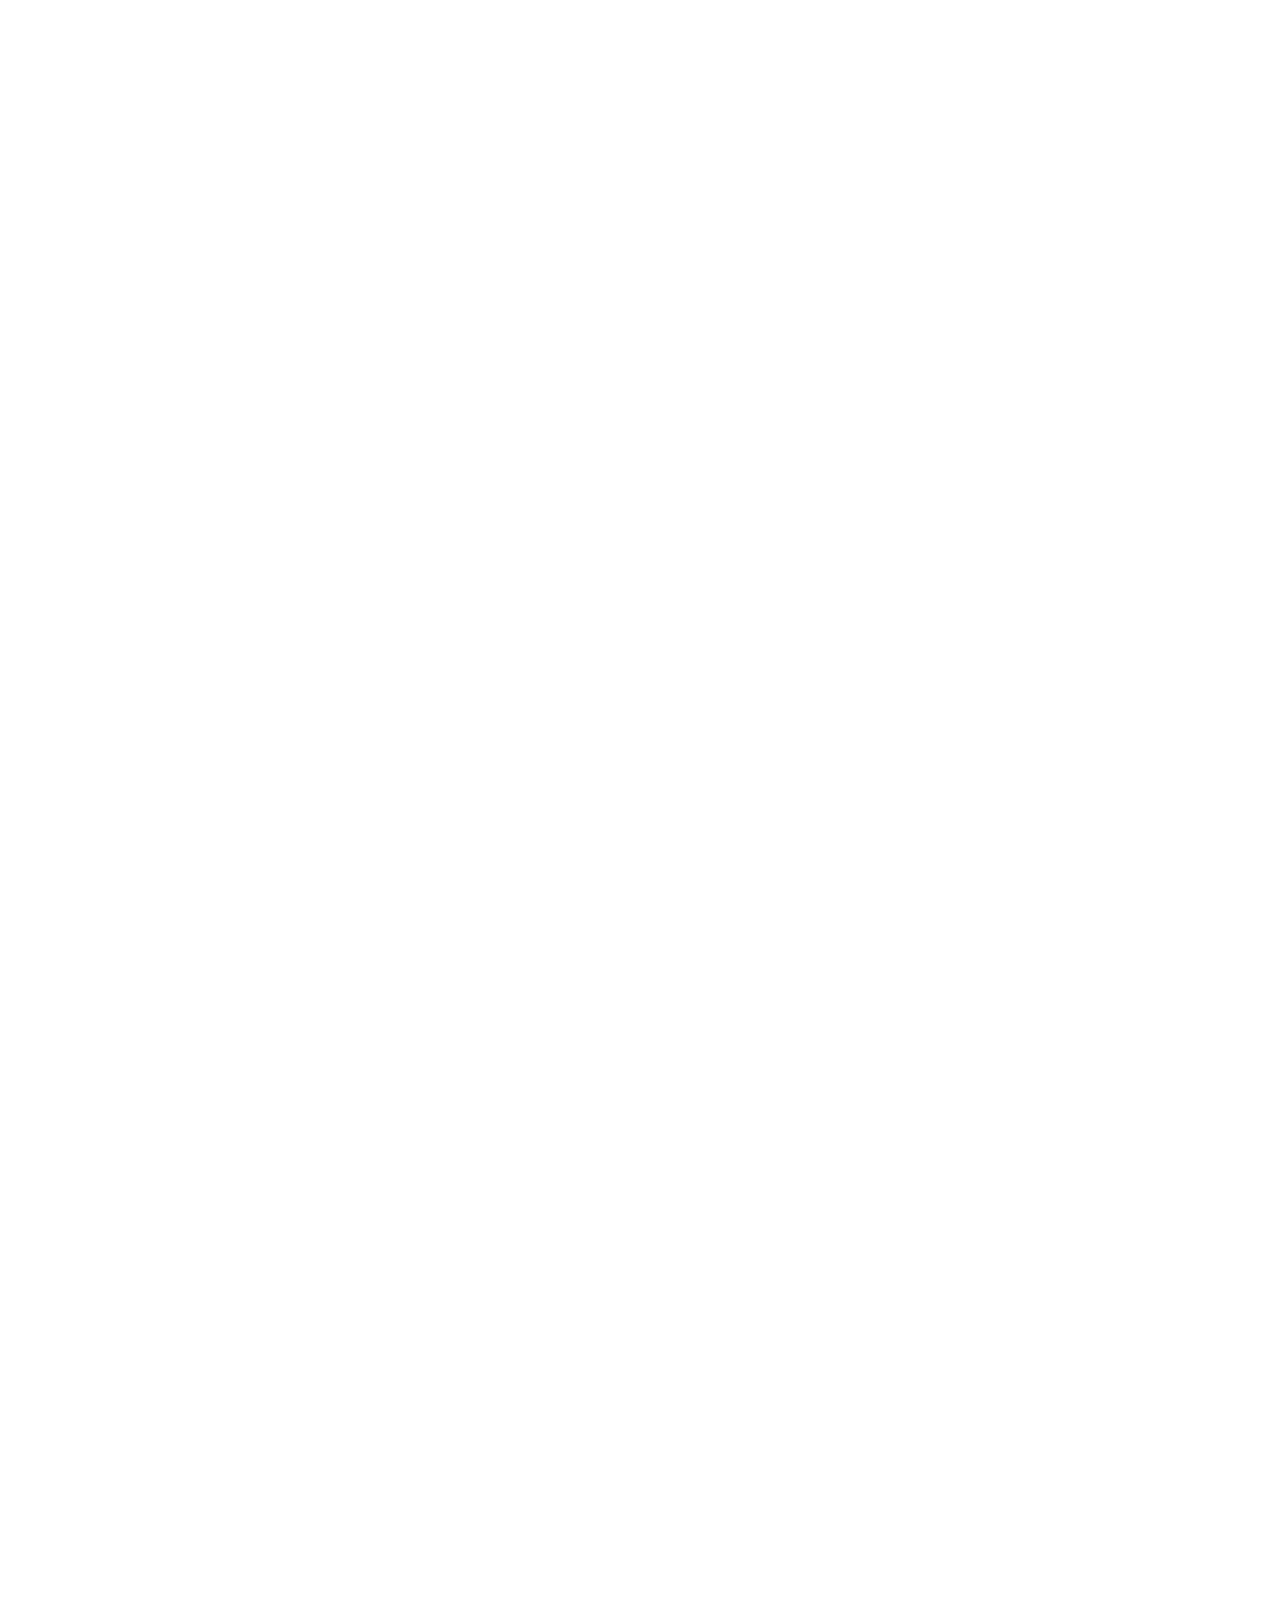
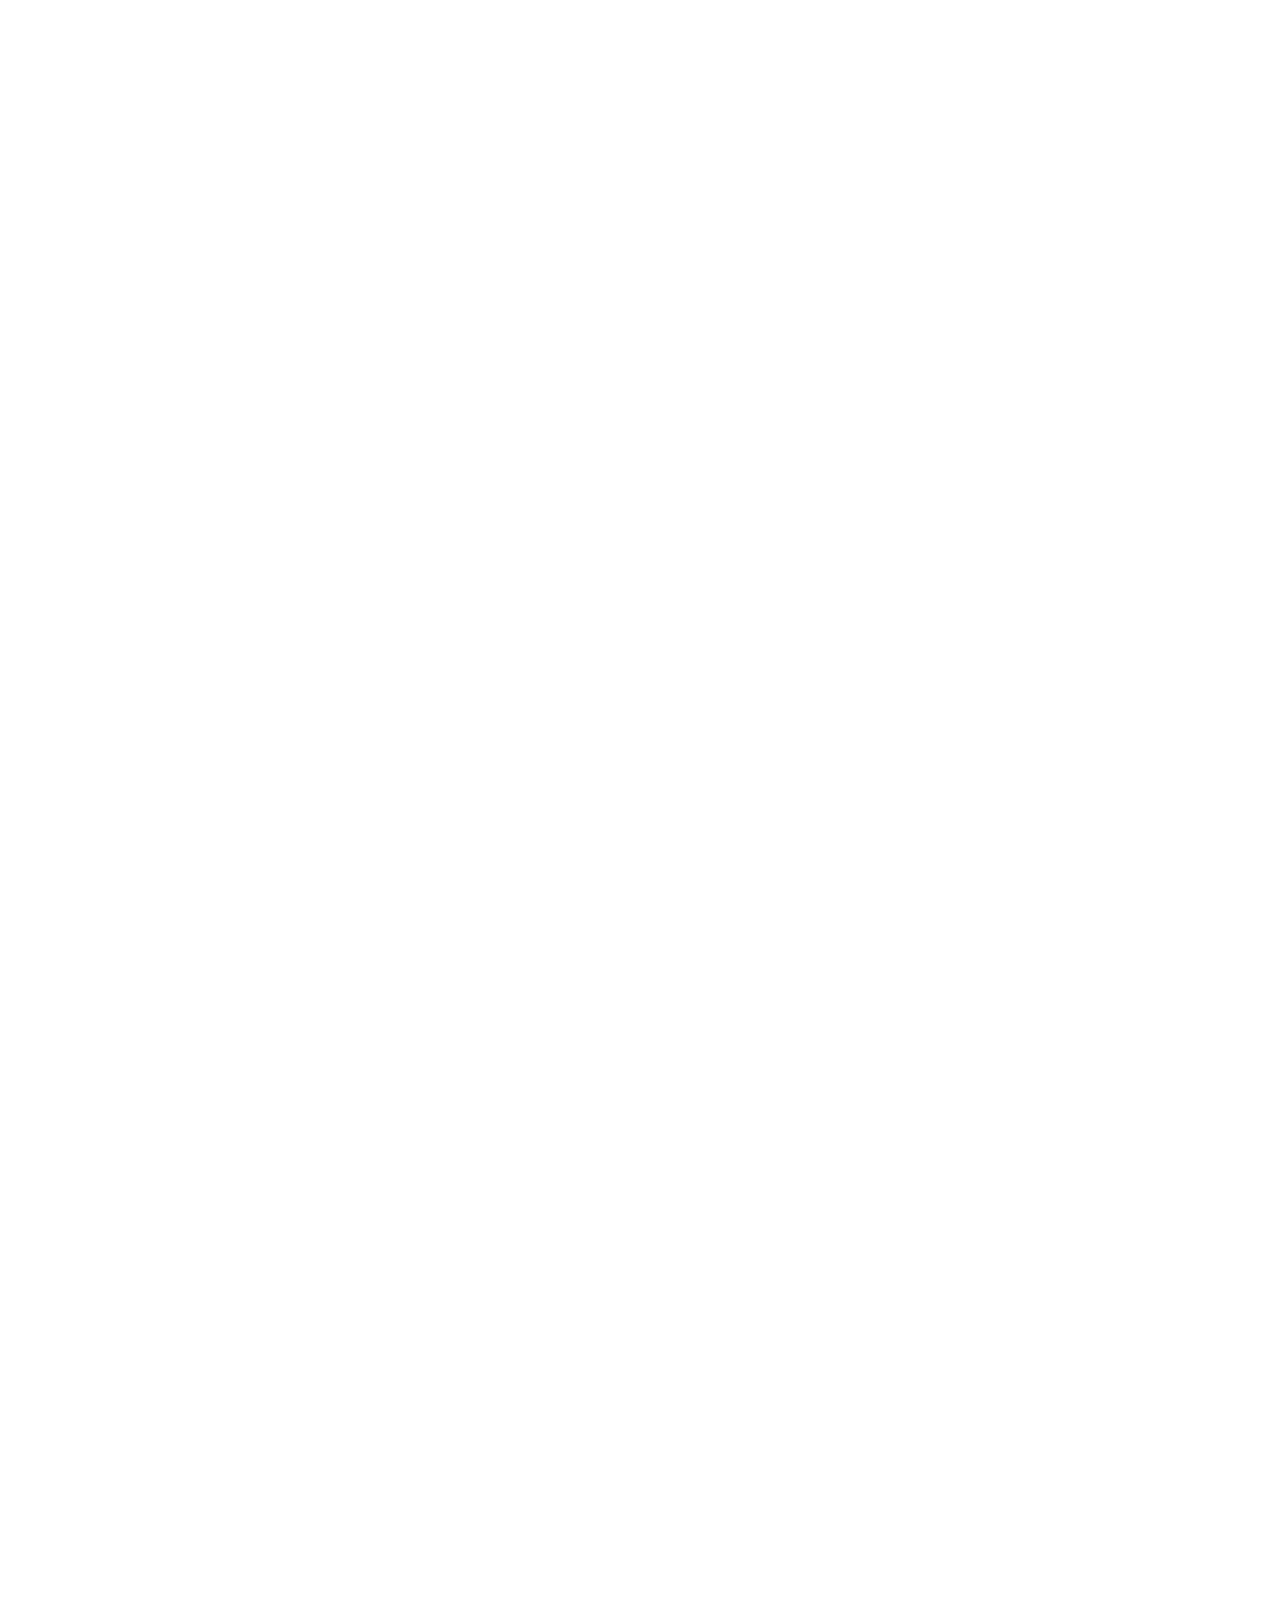
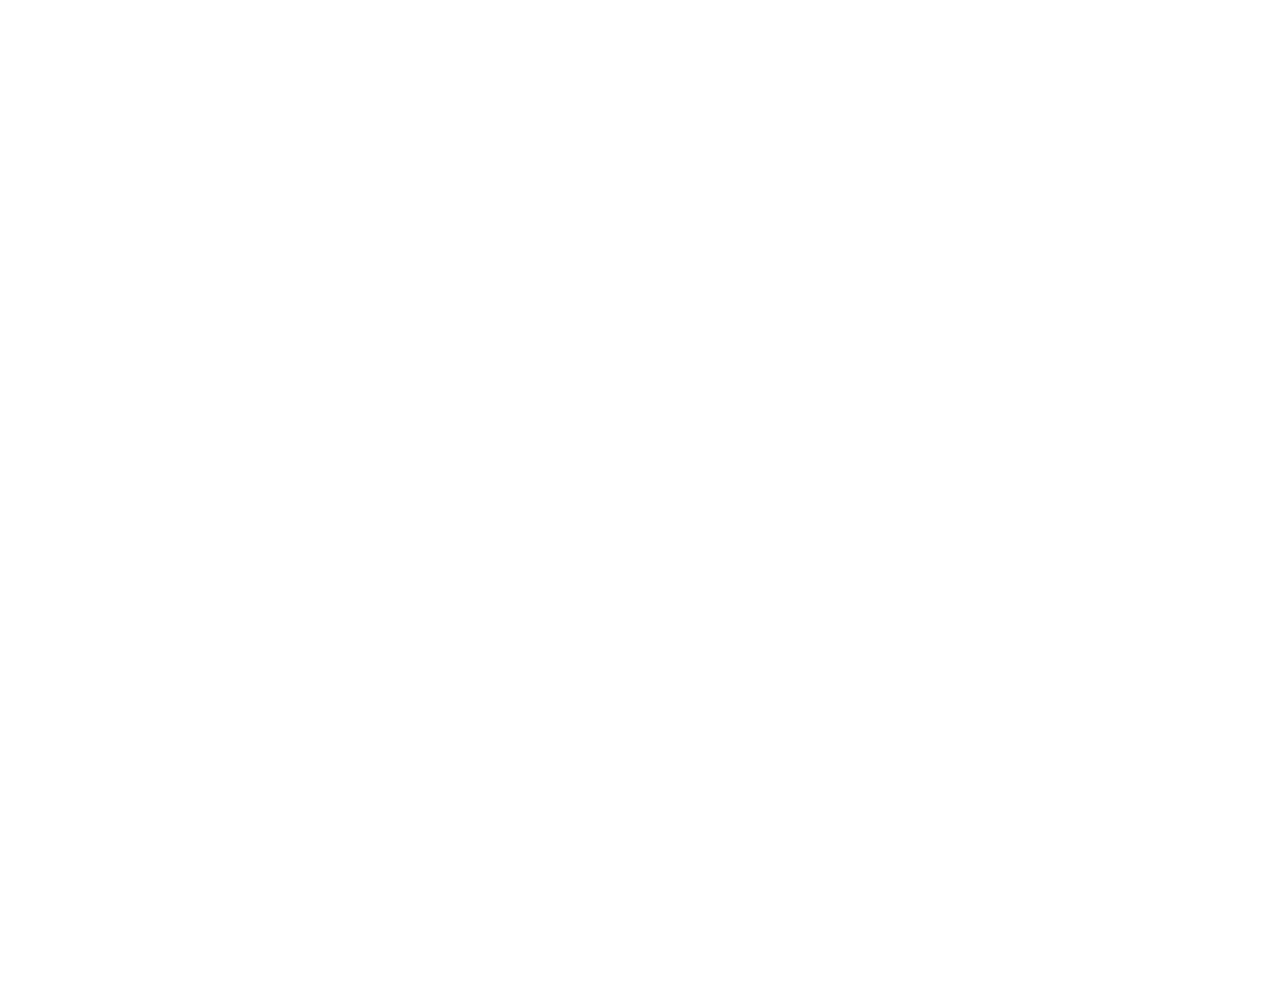
==== commit 5b3bcd3a: "fdf" ====
--- a/index.html
+++ b/index.html
@@ -17,10 +17,8 @@
     <nav>
       <div class="left dflex">
         <a href="#"
-          ><img src="img/amazon-logo.png" alt="logo" class="logo" /><span
-            ></span
-          ></a
-        >
+          ><img src="img/amazon-logo.png" alt="logo" class="logo" /><span></span
+        ></a>
 
         <div class="item">
           <p><i class="fa fa-map-marker me"></i>hello,</p>
@@ -76,28 +74,7 @@
         <a href="#">
           <li>Local Delivery in Israel</li>
         </a>
-        <!-- <a href="#">
-          <li>User's Amazon.in</li>
-        </a>
-        <a href="#">
-          <li>Gift ideas</li>
-        </a>
-        <a href="#">
-          <li>Video Games</li>
-        </a>
-        <a href="#">
-          <li>AmazonBasics</li>
-        </a>
-        <a href="#">
-          <li>Copuons</li> -->
-        <!-- </a> -->
       </ul>
-      
-
-
-
-
-
       <ul>
         <a href="#"
           ><i class="fa fa-amazon bg"></i>
@@ -107,13 +84,32 @@
     </nav>
     <div class="header-bottom">
       <div class="text-div">
-         <strong class="We-are-experiencing">We are experiencing shipping delays in your area due to observance of local holidays. Please expect extended delivery time.</strong>
+        <strong class="We-are-experiencing"
+          >We are experiencing shipping delays in your area due to observance of
+          local holidays. Please expect extended delivery time.</strong
+        >
       </div>
-   </div>
+    </div>
 
     <div class="header-bottom2">
+      <div class="header-bottom2-left">
+        <img src="img/nba.jpg" alt="nba" width="30px" />
+      </div>
+      <div class="header-bottom2-bottom">
+        <p>NBA 2K23 - PlayStation 4</p>
+      </div>
+      <div class="header-bottom2-right">
+        <img src="img/stars.png" alt="stars" width="250px" />
+      </div>
+    </div>
 
-    </div>
-    <section></section>
+    <section>
+      <p>Video Games›PlayStation 5</p>
+      <main class="main-section">
+        <div class="left-section"></div>
+        <div class="bottom-section"></div>
+        <div class="right-section"></div>
+      </main>
+    </section>
   </body>
 </html>
--- a/style/style.css
+++ b/style/style.css
@@ -159,4 +159,57 @@
     height: 53px;
     border-top: 1px solid grey;
     border-bottom: 1px solid grey;
-}
+    display: flex;
+    justify-content: space-between;
+    align-items: center;
+}
+.header-bottom2-left{
+    margin: 20px;
+  
+}
+.header-bottom2-bottom p{
+    font-size: 12px;
+    color: #191A1A;
+}
+
+
+
+
+section{
+    height: 250px;
+    width: 100%;
+    justify-content: space-between;
+}
+section p{
+    font-size: 14px;
+    height: 20px;
+    color:#000
+}
+.main-section{
+    display: flex;
+    justify-content: space-between;
+ 
+    height: 250px;
+    width: 100%;
+}
+.left-section{
+    width: 327px;
+    height: 390px;
+    background: forestgreen;
+}
+.bottom-section{
+    width:522px;
+    height: 584px;
+    background: forestgreen;
+    margin-left: 397px;
+    margin-right: 270px;
+
+}
+.right-section{
+    width: 242px;
+    height: 254px;
+    background: forestgreen;
+    border-radius: 10px;
+    border: 0.994px #FFFFFF solid;
+    margin-right: 20px;
+}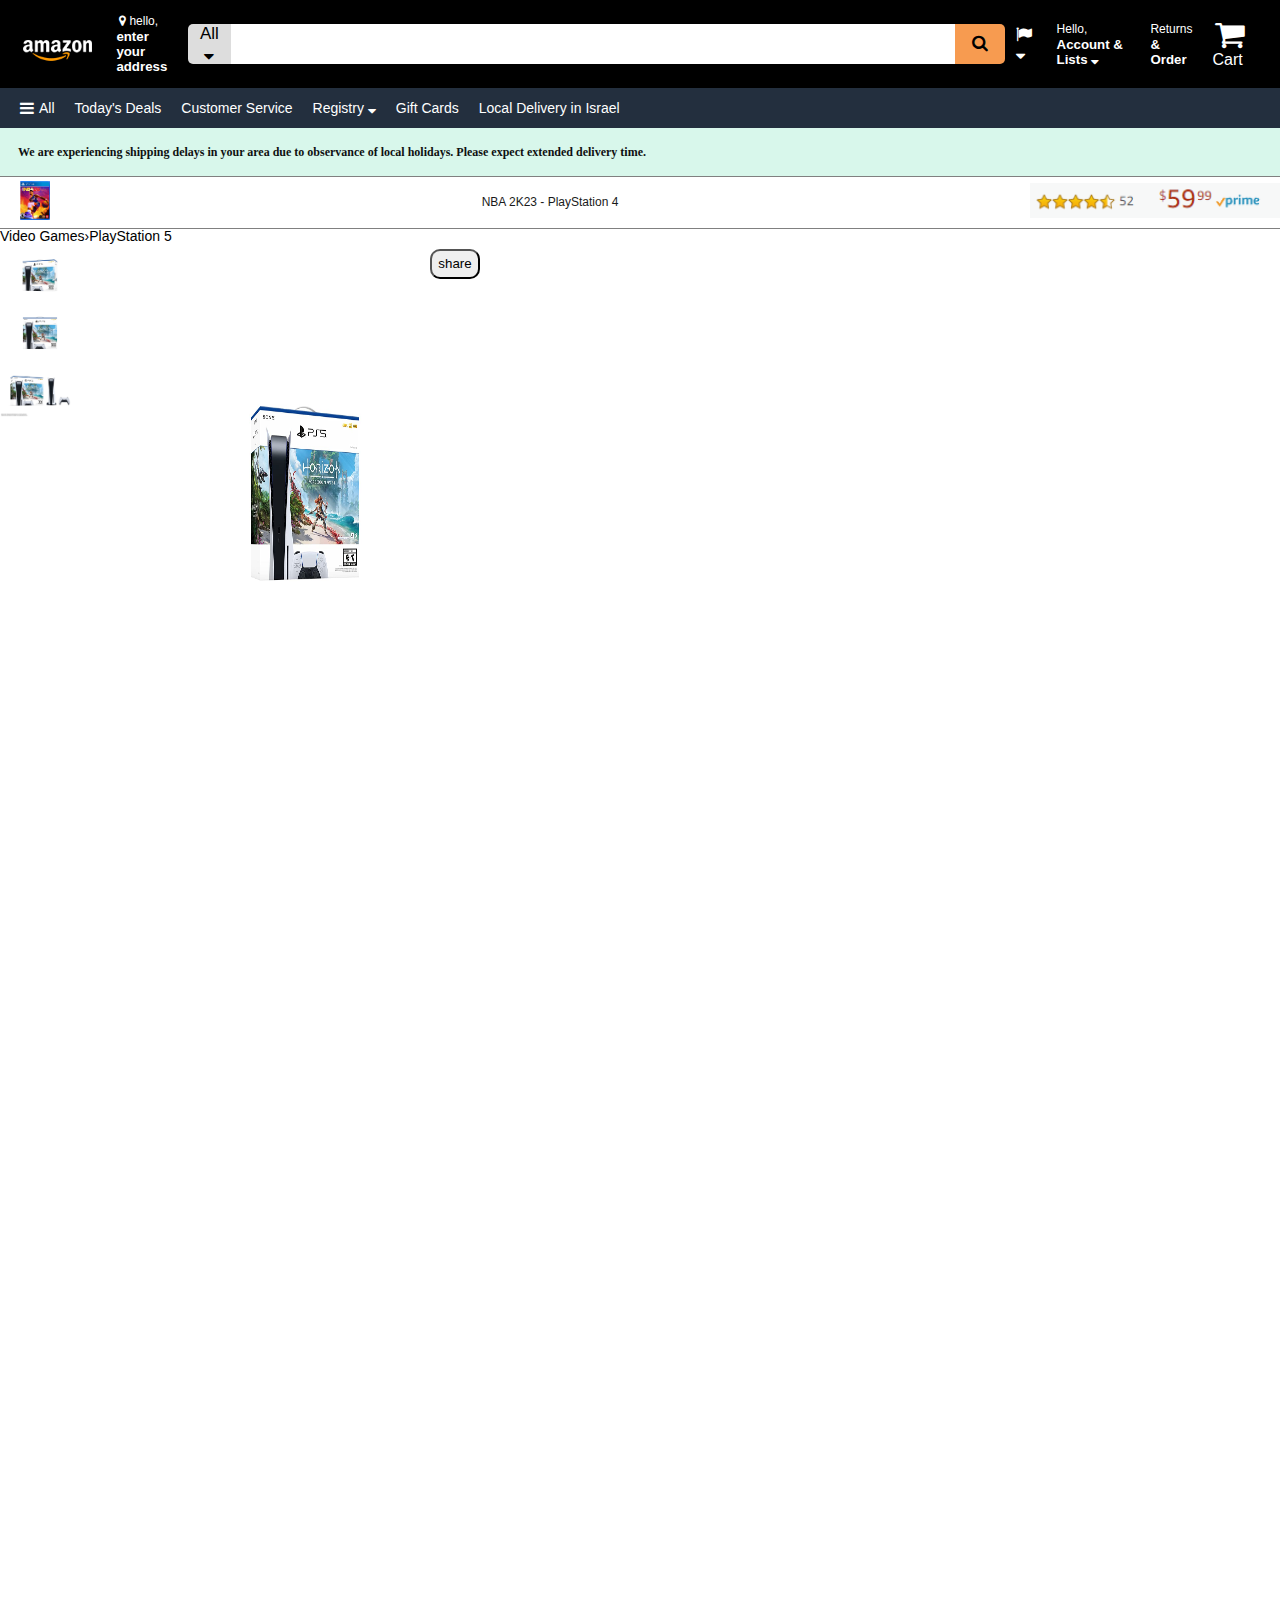
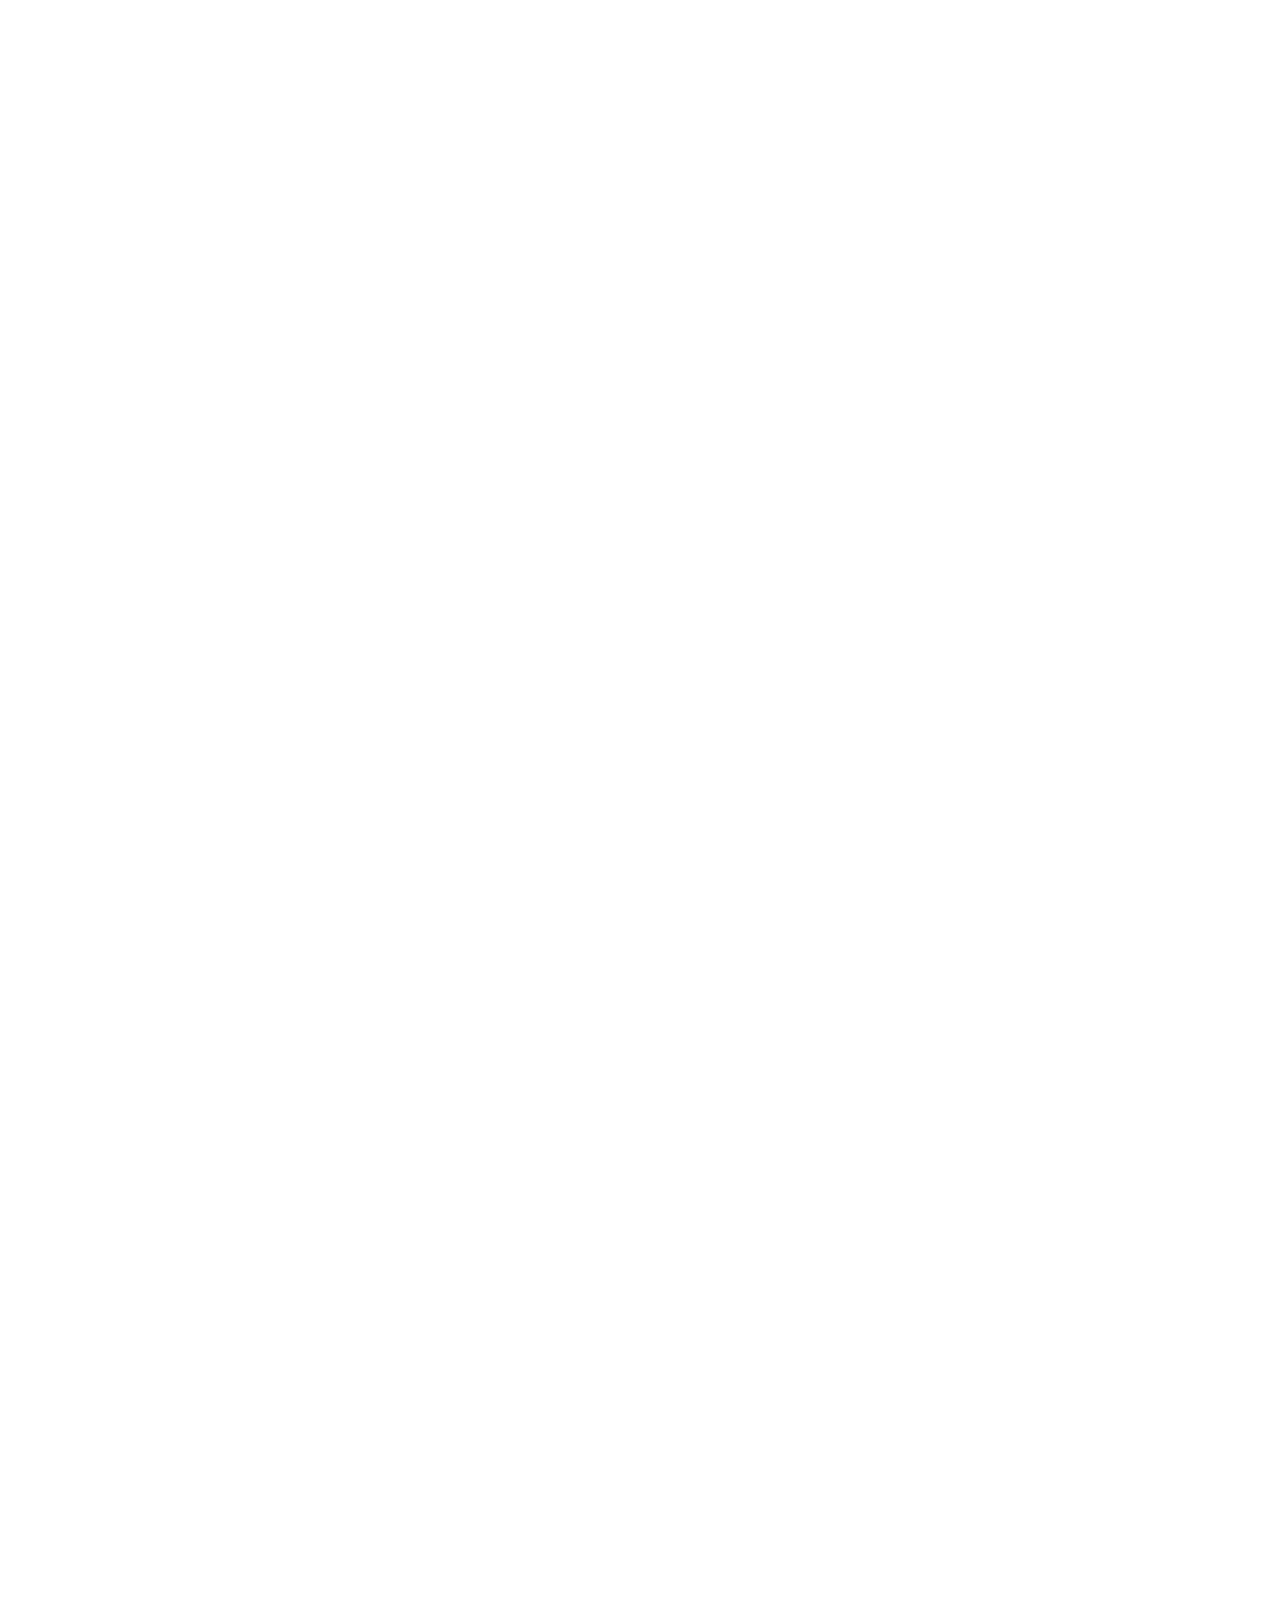
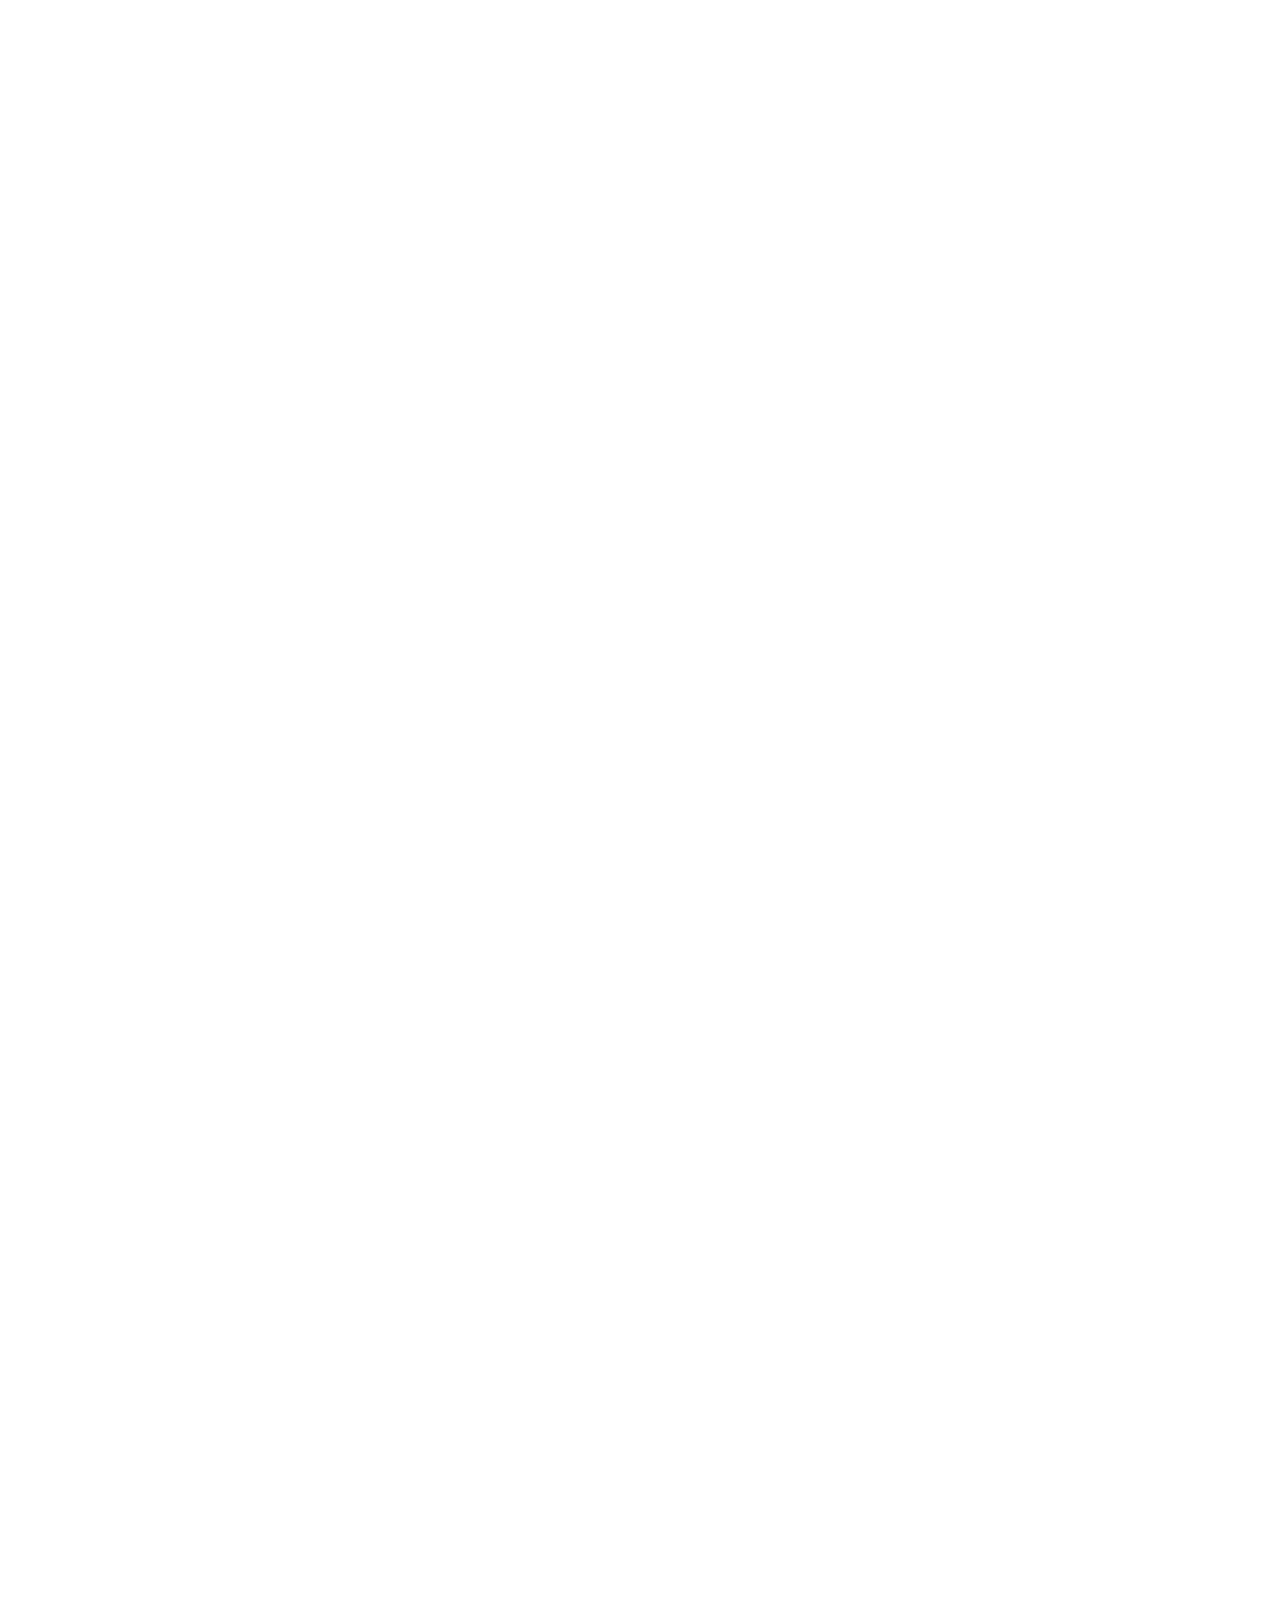
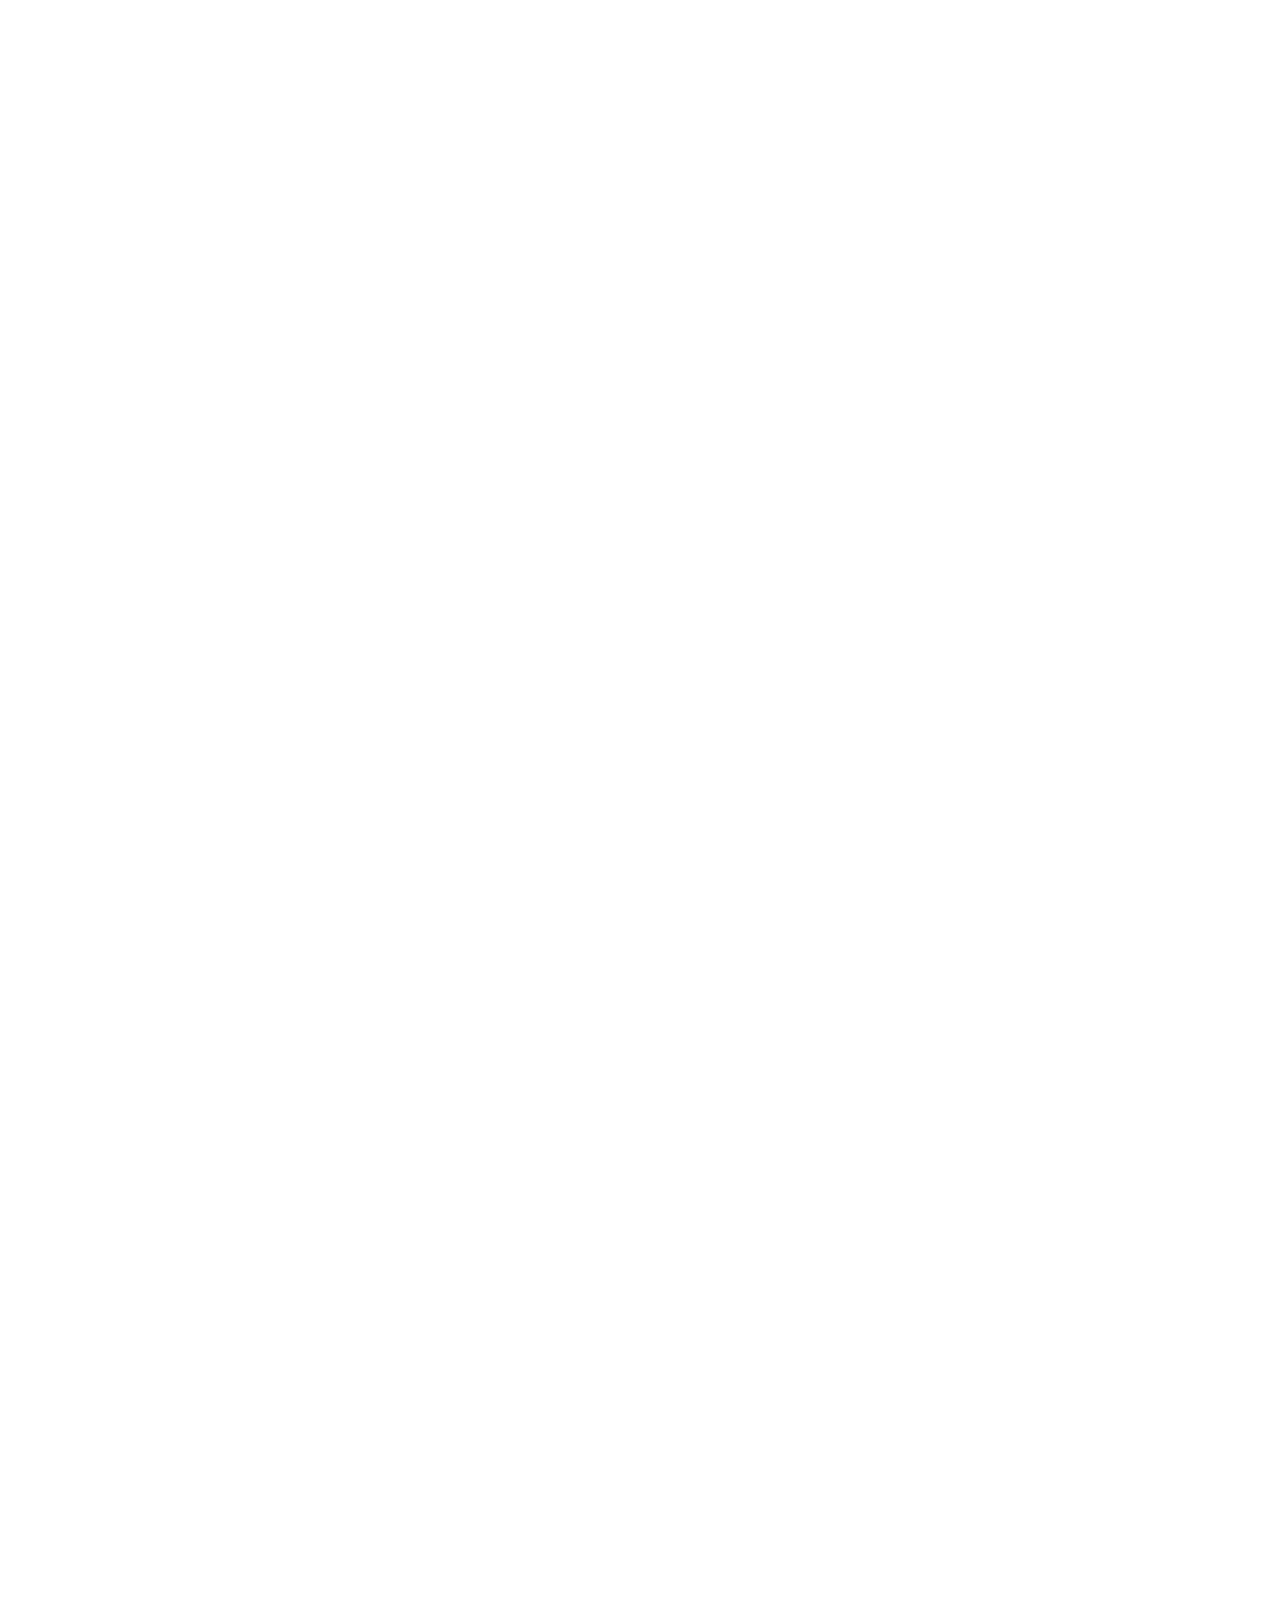
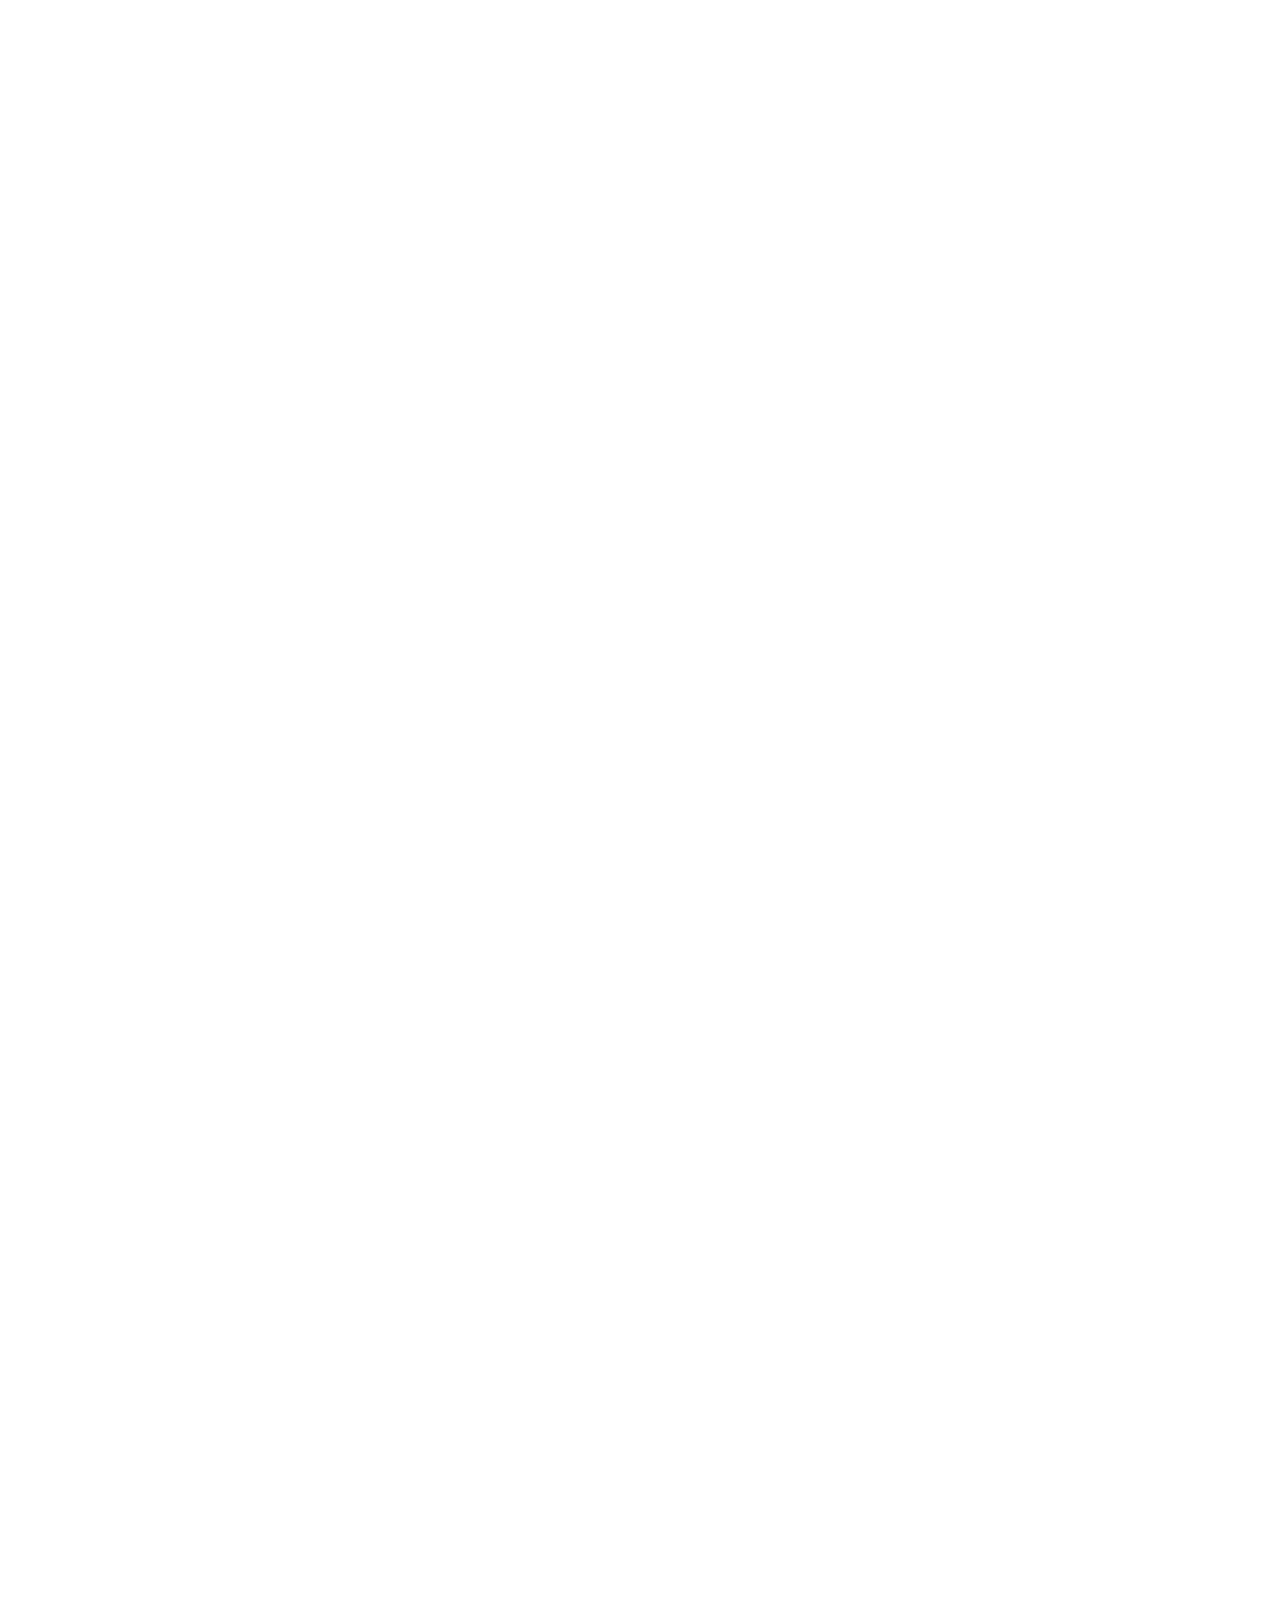
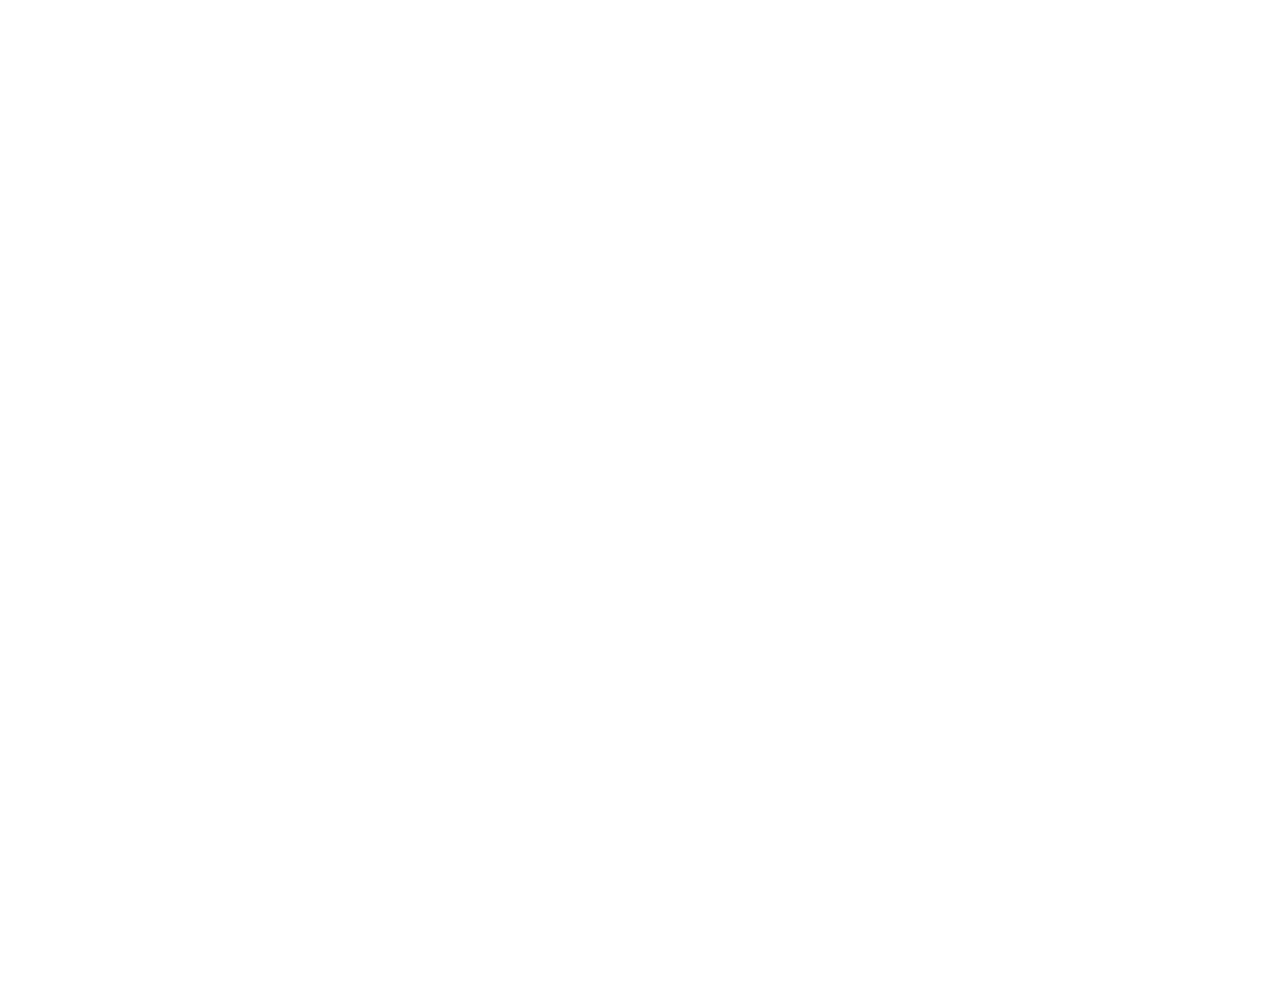
==== commit 0aedd24a: "fdf" ====
--- a/index.html
+++ b/index.html
@@ -75,12 +75,6 @@
           <li>Local Delivery in Israel</li>
         </a>
       </ul>
-      <ul>
-        <a href="#"
-          ><i class="fa fa-amazon bg"></i>
-          <li class="li">Shopping made easy|Download the app</li>
-        </a>
-      </ul>
     </nav>
     <div class="header-bottom">
       <div class="text-div">
@@ -105,11 +99,21 @@
 
     <section>
       <p>Video Games›PlayStation 5</p>
+      <div class="container">
       <main class="main-section">
-        <div class="left-section"></div>
-        <div class="bottom-section"></div>
-        <div class="right-section"></div>
+           <div class="more-img">
+          <div class=" boxe box1"> <img class="ps" src="img/ps2.jpg" alt="ps2" width="80px"/></div>
+          <div class=" boxe box2"> <img class="ps" src="img/ps3.jpg" alt="ps3" width="80px" /></div>
+          <div class=" boxe box3"> <img class="ps" src="img/ps4.jpg" alt="ps4"  width="80px" /></div>
+           </div>
+           <div class="left-section">
+              <img src="img/ps1.jpg" alt="ps1" width="250px" />
+              <button>share</button>
+         </div>
+      <div class="bottom-section"></div>
+      <div class="right-section"></div>
       </main>
+    </div>
     </section>
   </body>
 </html>
--- a/style/style.css
+++ b/style/style.css
@@ -179,12 +179,36 @@
     height: 250px;
     width: 100%;
     justify-content: space-between;
+    display: ;
+}
+.container{
+    display:flex;
+    justify-content: space-between;
+    width: 750px;
 }
 section p{
     font-size: 14px;
     height: 20px;
     color:#000
 }
+section.more-img{
+    width: 150px;
+    height: 100%;
+    display: flex;
+    flex-direction: column;
+    /* justify-content: center; */
+    border: rgb(12, 12, 12) 2px solid;
+}
+.more-img{
+    width: 100px;
+}
+.more-img.boxe{
+    width: 50px;
+    background-color: white;
+    /* border: red 2px solid; */
+
+}
+
 .main-section{
     display: flex;
     justify-content: space-between;
@@ -195,21 +219,39 @@
 .left-section{
     width: 327px;
     height: 390px;
-    background: forestgreen;
-}
+    /* border: red 2px solid; */
+    margin-left: 100px;
+ 
+    display: flex;
+    
+}
+.left-section img{
+    margin-top: 100px;
+}
+.left-section button{
+    border-radius: 10px;
+    padding: 5px;
+    width: 50px;
+    height: 30px;
+    color: black;
+    padding-bottom: 10px;
+}
+
+
 .bottom-section{
     width:522px;
     height: 584px;
     background: forestgreen;
     margin-left: 397px;
     margin-right: 270px;
+    /* border: red 2px solid; */
 
 }
 .right-section{
     width: 242px;
     height: 254px;
-    background: forestgreen;
     border-radius: 10px;
     border: 0.994px #FFFFFF solid;
     margin-right: 20px;
+    /* border: red 2px solid; */
 }